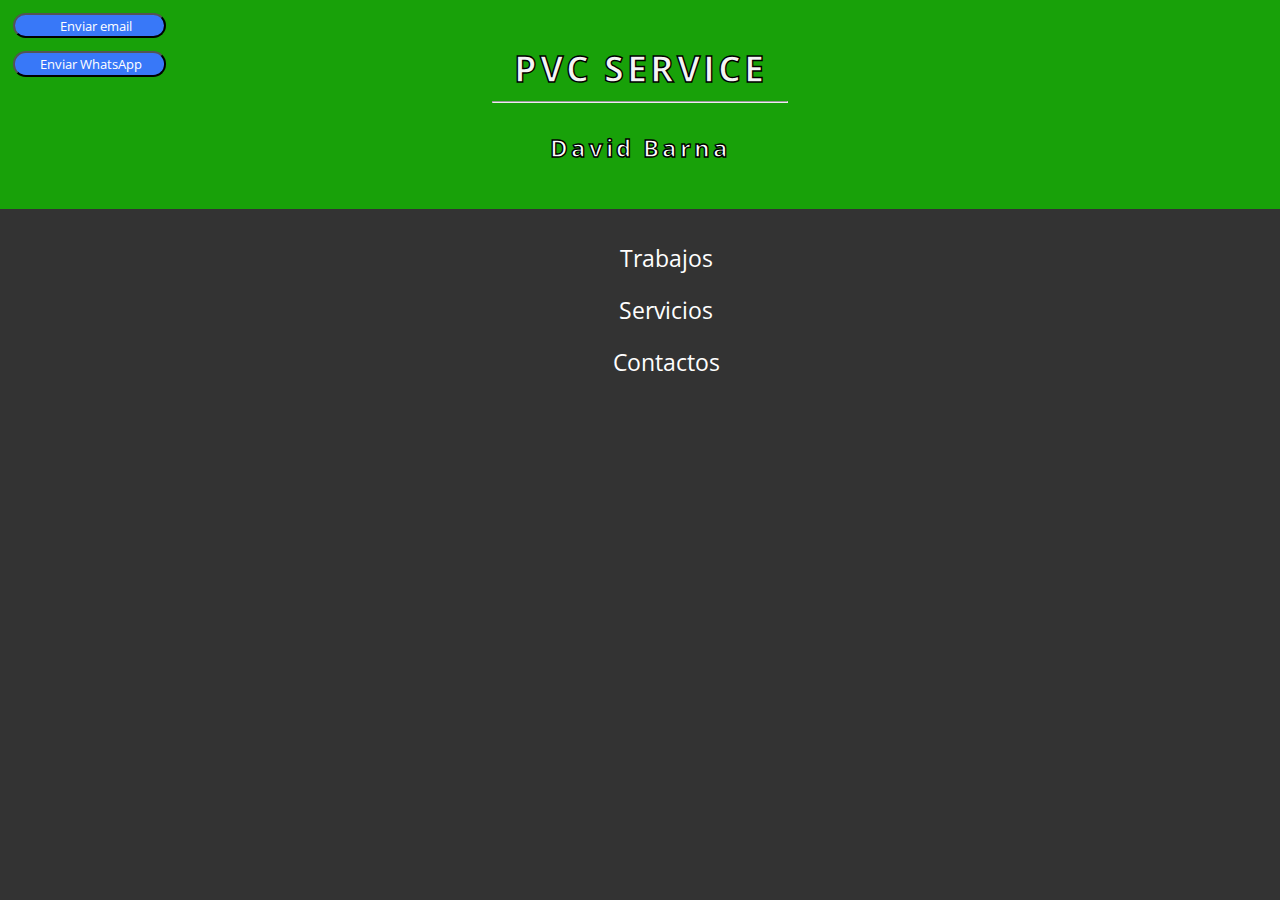
==== index.html @ c30175fb "first commit" ====
<!DOCTYPE html>

<html>
  <head>
    <title>David Aberturas</title>
    <link href="https://fonts.googleapis.com/css2?family=Open+Sans:wght@300;400;600;700;800&display=swap" rel="stylesheet">
    <link rel="stylesheet" type="text/css" href="Estilos.css">
    <link rel="stylesheet" href="https://cdnjs.cloudflare.com/ajax/libs/font-awesome/5.15.1/css/all.min.css" integrity="sha512-+4zCK9k+qNFUR5X+cKL9EIR+ZOhtIloNl9GIKS57V1MyNsYpYcUrUeQc9vNfzsWfV28IaLL3i96P9sdNyeRssA==" crossorigin="anonymous" />
    <link rel="stylesheet" href="https://cdnjs.cloudflare.com/ajax/libs/animate.css/4.1.1/animate.min.css" integrity="sha512-5hNr5Zi3bKgwoW9jrJWLsrHFgMQ9Z/D8F9zug5k2Lr+Kc5f5G/x5nBw/0A/mZpjwsX9j5I/mPv5zNtw8h5Jxg==" crossorigin="anonymous" />  
  </head>
  <body>
    <header>
      <br><br>
      <div class="botonescontacto">
        <a href="mailto:jorgedavidbarna@gmail.com" >
          <button class="botonmail">
            <i class="fas fa-envelope" id="pad"></i>
            Enviar email
          </button>
        </a>
        <a href="https://wa.me/+5492267447081?text=mensaje" target="_blank">
          <button class="botonwhats">
              <i class="fab fa-whatsapp" id="pad2"></i>
              Enviar WhatsApp
          </button>
      </a>
    </div>
    <div class="centrar_header">
    
      <h1 class="centrado">PVC SERVICE</h1>
      <hr class="tamaño">
      <h2 class="DavidBarna"> David Barna </h2>
    </div>  
    
    </header>
    <nav>
      <ul class="fontt">
        <li><a id="link-trabajos" href="#"><i class="fas fa-caret-down" id="pad"></i>Trabajos</a></li>
        <li><a id="link-servicios" href="#"><i class="fas fa-caret-down" id="pad"></i>Servicios</a></li>
        <li><a id="link-contactos" href="#"><i class="fas fa-caret-down" id="pad"></i>Contactos</a></li>
      </ul>
    </nav>
    <main>
        <section id="trabajos" hidden>
            <h3>Trabajos</h3>
            <div class="trabajo">
              <img src="trabajo1.jpg" alt="Trabajo 1">
              <p>Trabajo 1: Descripción del trabajo</p>
            </div>
            <div class="trabajo">
            <img src="trabajo2.jpg" alt="Trabajo 2">
            <p>Trabajo 2: Descripción del trabajo</p>
            </div>
            <div class="trabajo">
                <img src="trabajo3.jpg" alt="Trabajo 3">
                <p>Trabajo 3: Descripción del trabajo</p>
            </div>
            <div class="trabajo">
            <img src="trabajo4.jpg" alt="Trabajo 4">
            <p>Trabajo 4: Descripción del trabajo</p>
            </div>
            <div class="trabajo">
            <img src="trabajo5.jpg" alt="Trabajo 5">
            <p>Trabajo 5: Descripción del trabajo</p>
            </div>
            <div class="trabajo">
            <img src="trabajo6.jpg" alt="Trabajo 6">
            <p>Trabajo 6: Descripción del trabajo</p>
            </div>
        </section>
        <section id="servicios" hidden>
            <h3>Servicios</h3>
            <section class="servicio">
              <h4>Colocacion de Aberturas y Cortinas PVC</h4>
              <p>Realizo colocación de ventanas, puertas, corredizas y fijas. A su vez tambien se instalar cortinas de PVC y Aluminio</p>
            </section>
            <section class="servicio">
              <h4>Mantenimiento PVC</h4>
              <p>Realizo mantenimiento de aberturas PVC,reparación de ruedas para corredizas, manijas, marcos y contramarcos.</p>
            </section>
            <section class="servicio">
              <h4>Mosquiteros</h4>
              <br>
              <p>Instalación y reparacion de mosquiteros en ventanas</p>
              
            </section>
        </section>
        <section id="contactos" hidden>
            <h3>Contactos</h3>
            <div class="contacto">
              <i class="fas fa-phone"></i>
              <p>Teléfono: 9 2267 44-7081</p>
            </div>
            <div class="contacto">
              <i class="fas fa-envelope"></i>
              <p>Email: jorgedavidbarna@gmail.com</p>
            </div>
            <div class="contacto">
              <i class="fas fa-map-marker-alt"></i>
              <p>Dirección: Pinamar, Buenos Aires, Argentina</p>
            </div>
        </section>
        
          </main>
          <script>
            // Ocultar todas las secciones al cargar la página
            window.onload = function() {
                document.getElementById("trabajos").style.display = "none";
                
                document.getElementById("servicios").style.display = "none";
                document.getElementById("contactos").style.display = "none";
            }
        
            // Mostrar la sección de trabajos al hacer clic en el enlace
            document.getElementById("link-trabajos").onclick = function() {
                document.getElementById("trabajos").style.display = "block";
                
                document.getElementById("servicios").style.display = "none";
                document.getElementById("contactos").style.display = "none";
            }
        

            // Mostrar la sección de servicios al hacer clic en el enlace
            document.getElementById("link-servicios").onclick = function() {
                document.getElementById("trabajos").style.display = "none";
  
                document.getElementById("servicios").style.display = "block";
                document.getElementById("contactos").style.display = "none";
            }
            // Mostrar la sección de contactos al hacer clic en el enlace
            document.getElementById("link-contactos").onclick = function() {
                document.getElementById("trabajos").style.display = "none";
    
                document.getElementById("servicios").style.display = "none";
                document.getElementById("contactos").style.display = "block";
            }
        </script>        
        <br><br><br>
    </body>
    </html>
---- Estilos.css ----
* {
font-family: 'Open Sans', sans-serif;
}
#pad{
padding-right: 1vw;
}
#pad2{
padding-right: 0.2vw;
}
li{
list-style-type: none;
}
/* Estilo para el encabezado */
header {
background-color: rgb(24, 161, 9);
text-align: center;
background-size: cover;
height: 15vw;
}
header h1{
padding: auto;
}
.centrado{
color: #F5F5F5;

}
.botonescontacto{
display: flex;
flex-direction: column;
position: absolute;
top: 0;
left: 0;
}
.botonmail{
width: 12vw;
height: 2vw;
color: #FFF;
float: left;
margin-top: 1vw;
margin-left: 1vw;
border-radius: 1vw;
background-color: rgb(56, 120, 248);
transition: background-color 0.5s ease-in-out;
}
.botonmail:hover { /* El cursor esta encima del boton */
background-color: rgb(51, 0, 255); /* El color cambia */
cursor: pointer; /* El cursor cambia a una mano */
transition: background-color 0.5s ease-in-out;
}
section {
border-radius: 1vw;
}

.botonmail:active { /* El boton esta siendo presionado */
background-color: purple; /* El color cambia */
transition: background-color 0.5s ease-in-out;
}
.botonwhats{
width: 12vw;
height: 2vw;
color: #FFF;
float: left;
margin-top: 1vw;
margin-left: 1vw;
border-radius: 1vw;
background-color: rgb(56, 120, 248);
transition: background-color 0.5s ease-in-out;
}
.botonwhats:hover { /* El cursor esta encima del boton */
background-color: rgb(51, 0, 255); /* El color cambia */
cursor: pointer; /* El cursor cambia a una mano */
transition: background-color 0.5s ease-in-out;
}

.botonwhats:active { /* El boton esta siendo presionado */
background-color: purple; /* El color cambia */
transition: background-color 0.5s ease-in-out;
}
.tamaño{
width: 23vw;
}
.DavidBarna{
color: #FFF;
padding-bottom: 2vw;
}
body {
margin: 0;
padding: 0;
background-color: #333;
}     
/* Estilo para el título del encabezado */
header h1 {
color: white;
font-size: 36px;
margin: 0;
}

/* Estilo para el menú de navegación */
nav {
background-color: #333;
color: white;
text-align: center;
}

/* Estilo para los enlaces del menú */
nav a {
color: white;
text-decoration: none;
padding: 10px 20px;
display: inline-block;
}

/* Estilo para la sección de trabajos */
#trabajos {
background-color: rgb(24, 161, 9);
padding: 20px;
}

/* Estilo para las imágenes de los trabajos */
#trabajos img {
width: 100%;
}

/* Estilo para la sección de expectativa salarial */
#expectativa-salarial {
background-color: rgb(24, 161, 9);
padding: 20px;
}

/* Estilo para la sección de servicios */
#servicios {
background-color: rgb(24, 161, 9);
padding: 20px;
}

/* Estilo para la sección de contactos */
#contactos {
background-color: rgb(24, 161, 9);
padding: 20px;
}

/* Estilo para los iconos de contacto */
.contacto i {
margin-right: 10px;
}

main {
display: flex;
justify-content: center;
align-items: center;
}

section {
width: 80%;
text-align: center;
}
section h2 {
text-align: center;
}

section p {
text-align: center;
display: inline-block;
}
.TextoSeleccion{
font-size: 12vw;
}
#trabajos {
text-align: center;
}

#expectativa-salarial {
text-align: center;
}

#servicios {
text-align: center;
}

#contactos {
text-align: center;
}
section {
margin: 0 auto;
display: flex;
justify-content: center;
}
/* Estilos para los divs de trabajo */
.trabajo {
display: inline-block; /* Muestra los divs uno al lado del otro */
width: 25%; /* Establece el ancho de cada div en un 25% del ancho total */
padding: 2vw;
}

/* Estilos para las secciones de servicios */
.servicio {
display: inline-block; /* Muestra las secciones una al lado de la otra */
width: 33%; /* Establece el ancho de cada sección en un 33% del ancho total */
}
.centrado{
-webkit-text-stroke: 1.4px #000000;
letter-spacing: 3px;
}

.DavidBarna{
-webkit-text-stroke: 1.4px #000000;
letter-spacing: 3px;


}
.fontt{
font-size: 1.8vw;
}
.centrar_header {
display: flex; /* Establece flexbox en el header */
align-items: center; /* Alinea los elementos en el centro verticalmente */
justify-content: center; /* Alinea los elementos en el centro horizontalmente */
/* Resto de las propiedades de tu header */
flex-direction: column;


}

.centrar_header{
display: flex;
align-items: center;
justify-content: center;
}
header{
height: 100%;
}
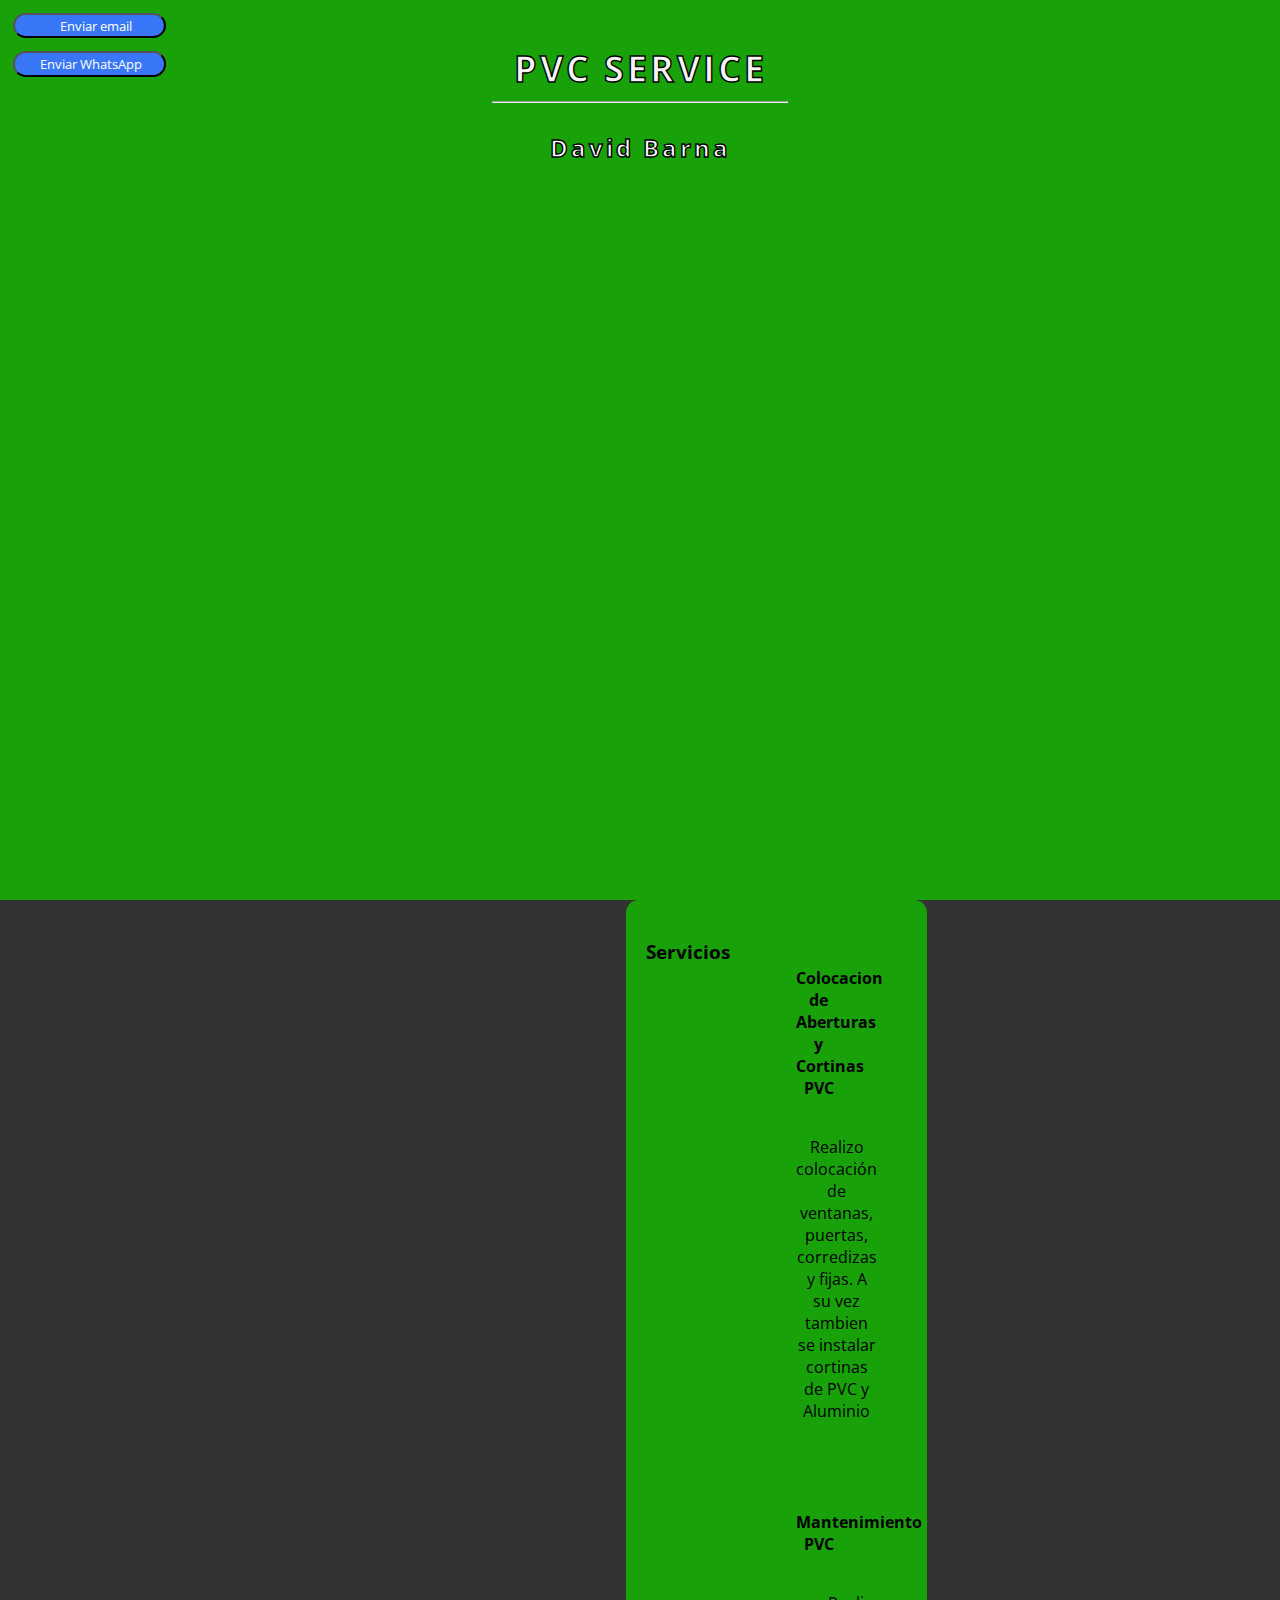
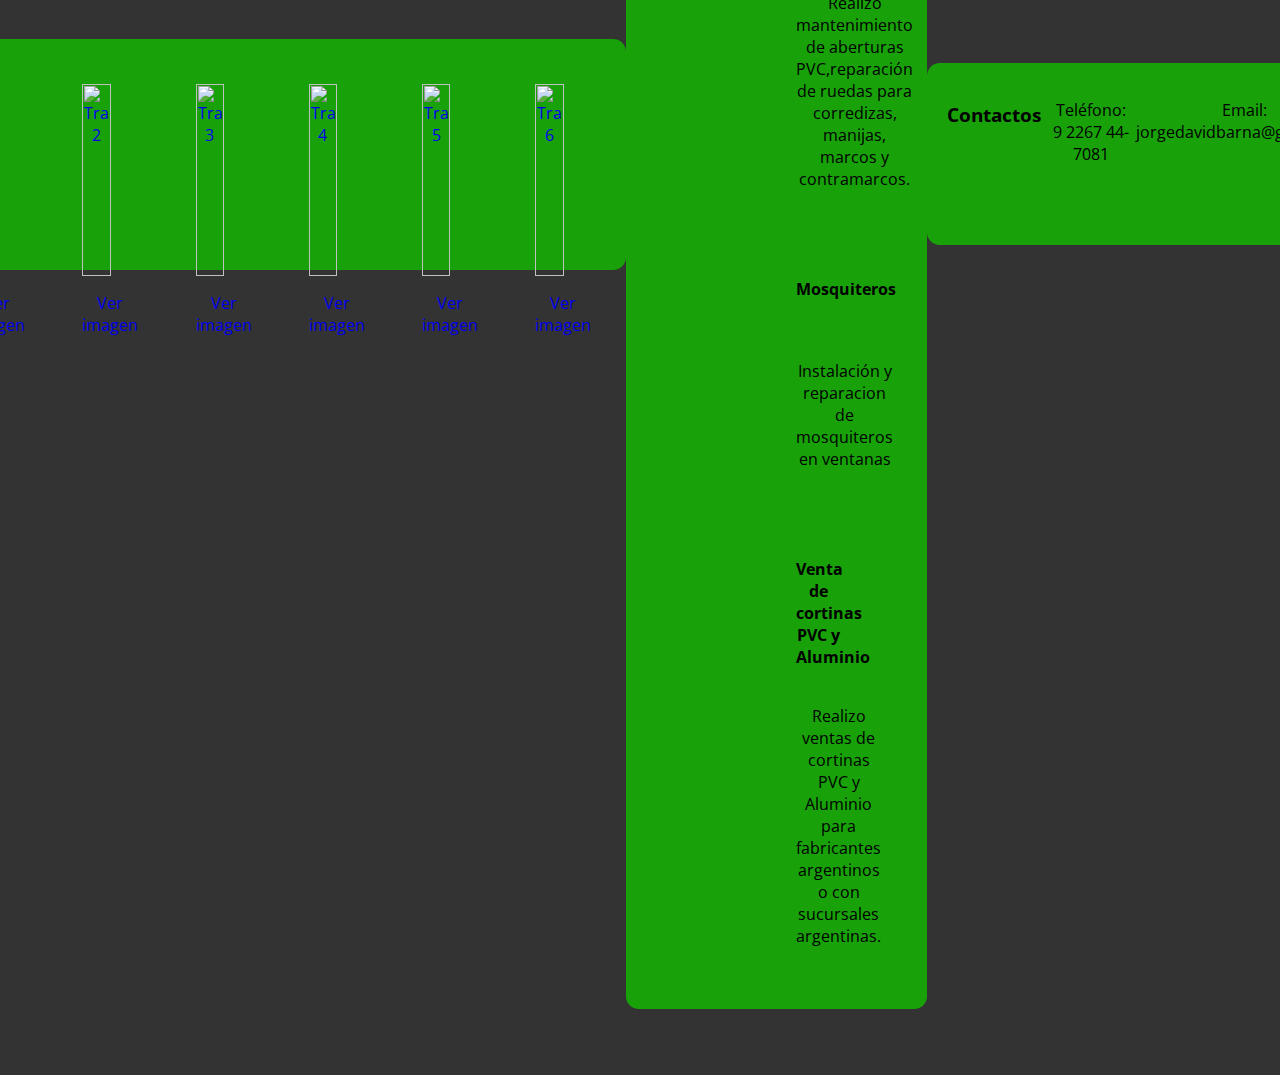
==== commit a652b003: "Update index.html" ====
--- a/index.html
+++ b/index.html
@@ -1,5 +1,3 @@
-<!DOCTYPE html>
-
 <html>
   <head>
     <title>David Aberturas</title>
@@ -33,58 +31,71 @@
     </div>  
     
     </header>
-    <nav>
-      <ul class="fontt">
-        <li><a id="link-trabajos" href="#"><i class="fas fa-caret-down" id="pad"></i>Trabajos</a></li>
-        <li><a id="link-servicios" href="#"><i class="fas fa-caret-down" id="pad"></i>Servicios</a></li>
-        <li><a id="link-contactos" href="#"><i class="fas fa-caret-down" id="pad"></i>Contactos</a></li>
-      </ul>
-    </nav>
+
     <main>
-        <section id="trabajos" hidden>
-            <h3>Trabajos</h3>
-            <div class="trabajo">
-              <img src="trabajo1.jpg" alt="Trabajo 1">
-              <p>Trabajo 1: Descripción del trabajo</p>
-            </div>
-            <div class="trabajo">
-            <img src="trabajo2.jpg" alt="Trabajo 2">
-            <p>Trabajo 2: Descripción del trabajo</p>
-            </div>
-            <div class="trabajo">
-                <img src="trabajo3.jpg" alt="Trabajo 3">
-                <p>Trabajo 3: Descripción del trabajo</p>
-            </div>
-            <div class="trabajo">
-            <img src="trabajo4.jpg" alt="Trabajo 4">
-            <p>Trabajo 4: Descripción del trabajo</p>
-            </div>
-            <div class="trabajo">
-            <img src="trabajo5.jpg" alt="Trabajo 5">
-            <p>Trabajo 5: Descripción del trabajo</p>
-            </div>
-            <div class="trabajo">
-            <img src="trabajo6.jpg" alt="Trabajo 6">
-            <p>Trabajo 6: Descripción del trabajo</p>
-            </div>
+        <section id="trabajos">
+        <h3>Trabajos</h3>
+        <a href="Imagenes/trabajo1.jpg">
+        <div class="trabajo">
+          <img src="Imagenes/trabajo1.jpg" alt="Trabajo 1">
+          <p>Ver imagen</p>
+        </div>
+        </a>
+        <a href="Imagenes/trabajo2.jpg">
+        <div class="trabajo">
+          <img src="Imagenes/trabajo2.jpg" alt="Trabajo 2">
+          <p>Ver imagen</p>
+        </div>
+        </a>
+        <a href="Imagenes/trabajo3.jpg">
+        <div class="trabajo">
+          <img src="Imagenes/trabajo3.jpg" alt="Trabajo 3">
+          <p>Ver imagen</p>
+        </div>
+        </a>
+        <a href="Imagenes/trabajo4.jpg">
+        <div class="trabajo">
+          <img src="Imagenes/trabajo4.jpg" alt="Trabajo 4">
+          <p>Ver imagen</p>
+        </div>
+        </a>
+        <a href="Imagenes/trabajo5.jpg">
+        <div class="trabajo">
+          <img src="Imagenes/trabajo5.jpg" alt="Trabajo 5">
+          <p>Ver imagen</p>
+        </div>
+        </a>
+        <a href="Imagenes/trabajo6.jpg">
+        <div class="trabajo">
+          <img src="Imagenes/trabajo6.jpg" alt="Trabajo 6">
+          <p>Ver imagen</p>
+        </div>
+        </a>
+      </section>
+      
+      <section id="servicios">
+        <h3 class="Titulo">Servicios</h3>
+        <div class="config">
+          <section class="trabajo">
+            <h4>Colocacion de Aberturas y Cortinas PVC</h4>
+            <p>Realizo colocación de ventanas, puertas, corredizas y fijas. A su vez tambien se instalar cortinas de PVC y Aluminio</p>
+          </section>
+        <section class="trabajo">
+          <h4>Mantenimiento PVC</h4>
+          <p>Realizo mantenimiento de aberturas PVC,reparación de ruedas para corredizas, manijas, marcos y contramarcos.</p>
         </section>
-        <section id="servicios" hidden>
-            <h3>Servicios</h3>
-            <section class="servicio">
-              <h4>Colocacion de Aberturas y Cortinas PVC</h4>
-              <p>Realizo colocación de ventanas, puertas, corredizas y fijas. A su vez tambien se instalar cortinas de PVC y Aluminio</p>
-            </section>
-            <section class="servicio">
-              <h4>Mantenimiento PVC</h4>
-              <p>Realizo mantenimiento de aberturas PVC,reparación de ruedas para corredizas, manijas, marcos y contramarcos.</p>
-            </section>
-            <section class="servicio">
-              <h4>Mosquiteros</h4>
-              <br>
-              <p>Instalación y reparacion de mosquiteros en ventanas</p>
-              
-            </section>
+        <section class="trabajo">
+          <h4>Mosquiteros</h4>
+          <br>
+          <p>Instalación y reparacion de mosquiteros en ventanas</p>
         </section>
+        <section class="trabajo">
+          <h4>Venta de cortinas PVC y Aluminio</h4>
+          <p>Realizo ventas de cortinas PVC y Aluminio para fabricantes argentinos o con sucursales argentinas.</p>
+        </section>
+        </div>
+      </section>
+
         <section id="contactos" hidden>
             <h3>Contactos</h3>
             <div class="contacto">
@@ -101,40 +112,7 @@
             </div>
         </section>
         
-          </main>
-          <script>
-            // Ocultar todas las secciones al cargar la página
-            window.onload = function() {
-                document.getElementById("trabajos").style.display = "none";
-                
-                document.getElementById("servicios").style.display = "none";
-                document.getElementById("contactos").style.display = "none";
-            }
-        
-            // Mostrar la sección de trabajos al hacer clic en el enlace
-            document.getElementById("link-trabajos").onclick = function() {
-                document.getElementById("trabajos").style.display = "block";
-                
-                document.getElementById("servicios").style.display = "none";
-                document.getElementById("contactos").style.display = "none";
-            }
-        
-
-            // Mostrar la sección de servicios al hacer clic en el enlace
-            document.getElementById("link-servicios").onclick = function() {
-                document.getElementById("trabajos").style.display = "none";
-  
-                document.getElementById("servicios").style.display = "block";
-                document.getElementById("contactos").style.display = "none";
-            }
-            // Mostrar la sección de contactos al hacer clic en el enlace
-            document.getElementById("link-contactos").onclick = function() {
-                document.getElementById("trabajos").style.display = "none";
-    
-                document.getElementById("servicios").style.display = "none";
-                document.getElementById("contactos").style.display = "block";
-            }
-        </script>        
+          </main>      
         <br><br><br>
     </body>
-    </html> +    </html> 
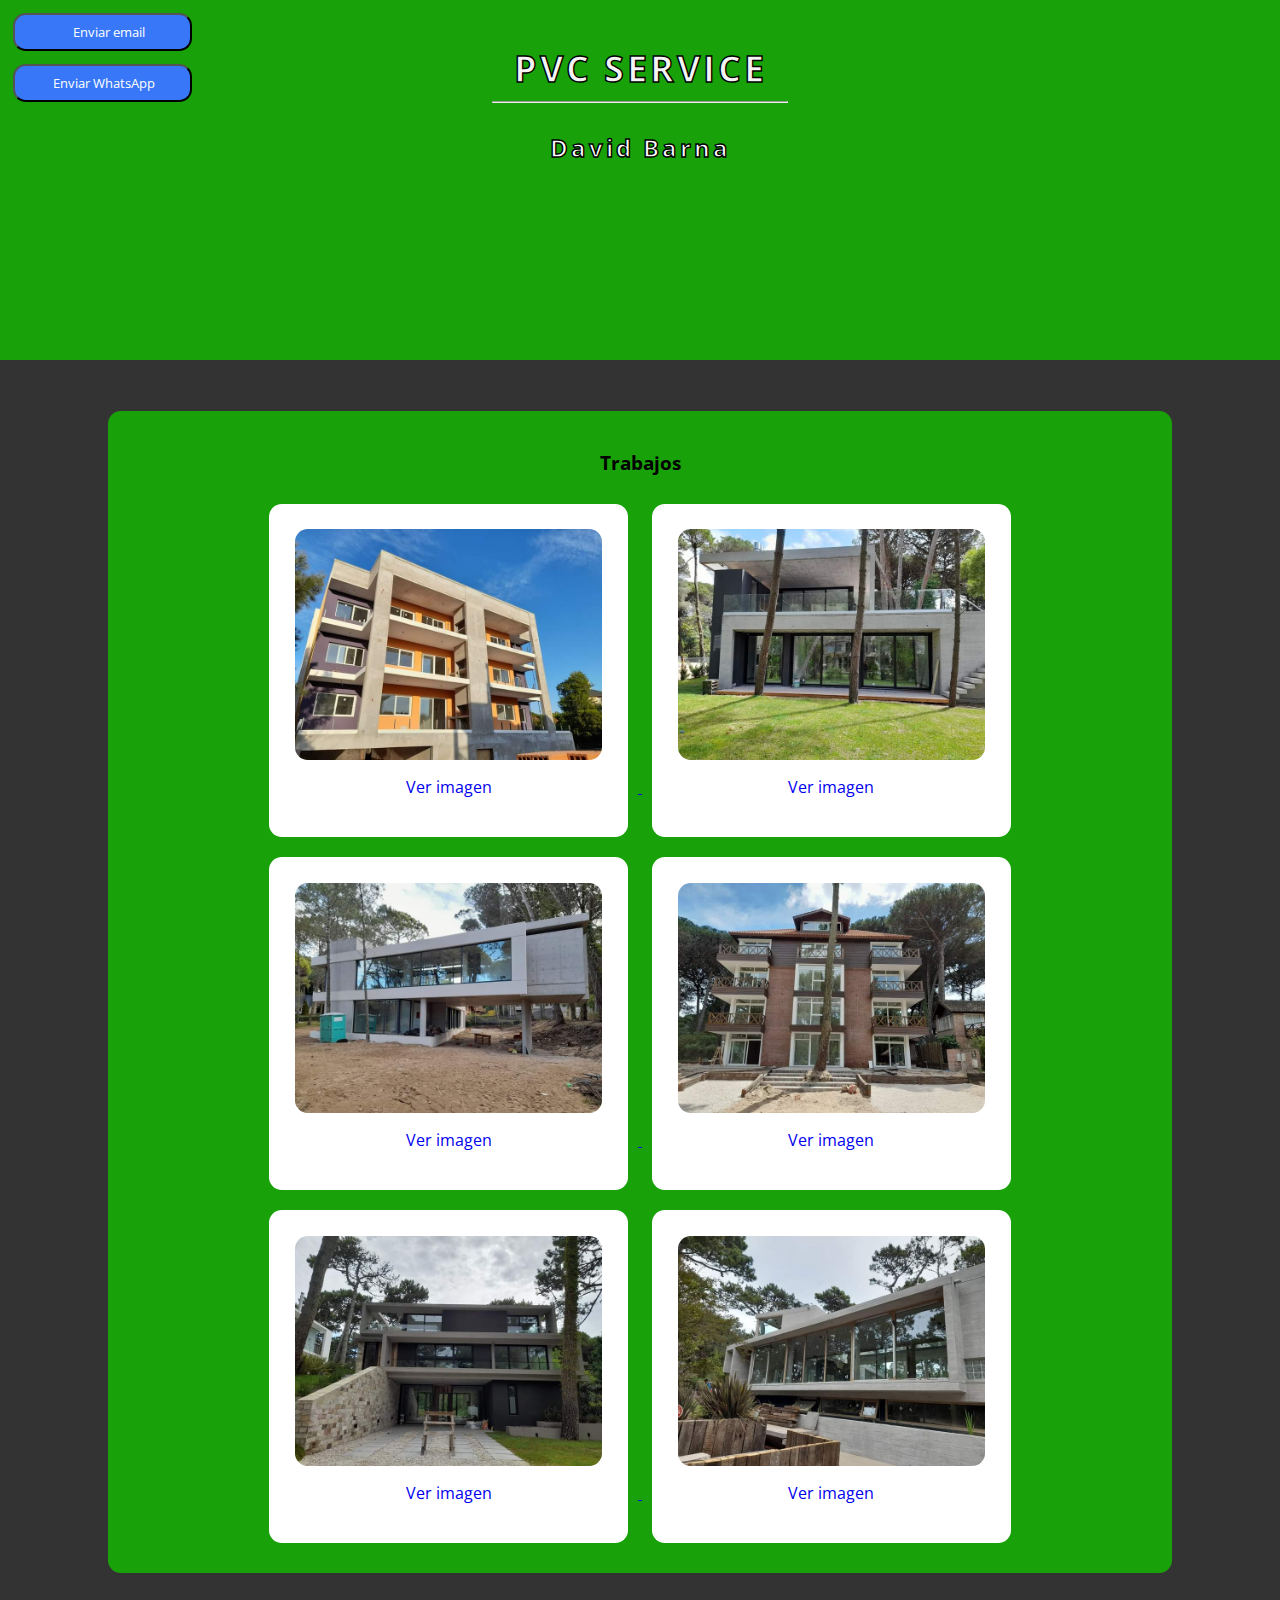
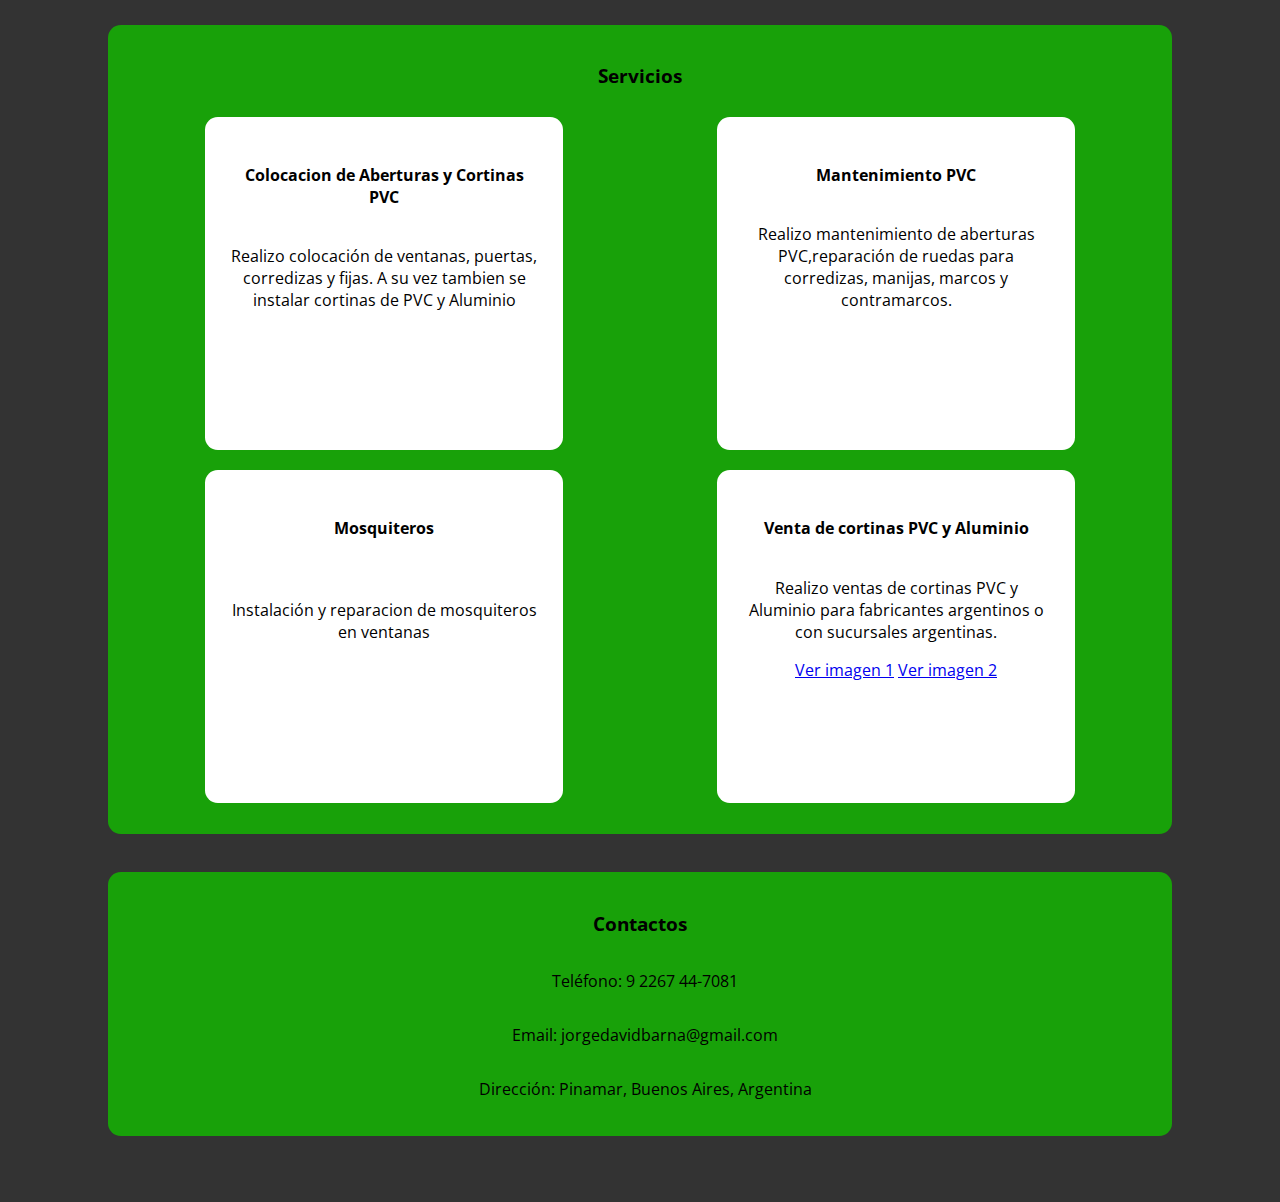
==== commit aa16465a: "Update index.html" ====
--- a/index.html
+++ b/index.html
@@ -24,7 +24,7 @@
       </a>
     </div>
     <div class="centrar_header">
-    
+      
       <h1 class="centrado">PVC SERVICE</h1>
       <hr class="tamaño">
       <h2 class="DavidBarna"> David Barna </h2>
@@ -92,6 +92,8 @@
         <section class="trabajo">
           <h4>Venta de cortinas PVC y Aluminio</h4>
           <p>Realizo ventas de cortinas PVC y Aluminio para fabricantes argentinos o con sucursales argentinas.</p>
+          <a href="Imagenes/cortina1.jpeg">Ver imagen 1</a>
+          <a href="Imagenes/cortina2.jpeg">Ver imagen 2</a>
         </section>
         </div>
       </section>
@@ -116,3 +118,4 @@
         <br><br><br>
     </body>
     </html> 
+
--- a/Estilos.css
+++ b/Estilos.css
@@ -1,231 +1,306 @@
 * {
-font-family: 'Open Sans', sans-serif;
-}
-#pad{
-padding-right: 1vw;
-}
-#pad2{
-padding-right: 0.2vw;
-}
-li{
-list-style-type: none;
-}
-/* Estilo para el encabezado */
-header {
-background-color: rgb(24, 161, 9);
-text-align: center;
-background-size: cover;
-height: 15vw;
-}
-header h1{
-padding: auto;
-}
-.centrado{
-color: #F5F5F5;
+    font-family: 'Open Sans', sans-serif;
+    }
+    #pad{
+    padding-right: 1vw;
+    }
+    #pad2{
+    padding-right: 0.2vw;
+    }
+    li{
+    list-style-type: none;
+    }
+    /* Estilo para el encabezado */
+    header {
+    background-color: rgb(24, 161, 9);
+    text-align: center;
+    background-size: cover;
+    height: 15vw;
+    }
+    header h1{
+    padding: auto;
+    }
+    .centrado{
+    color: #F5F5F5;
+    
+    }
+    .botonescontacto{
+    display: flex;
+    flex-direction: column;
+    position: absolute;
+    top: 0;
+    left: 0;
+    }
+    .botonmail{
+    width: 14vw;
+    height: 3vw;
+    color: #FFF;
+    float: left;
+    margin-top: 1vw;
+    margin-left: 1vw;
+    border-radius: 1vw;
+    background-color: rgb(56, 120, 248);
+    transition: background-color 0.5s ease-in-out;
+    }
+    .botonmail:hover { /* El cursor esta encima del boton */
+    background-color: rgb(51, 0, 255); /* El color cambia */
+    cursor: pointer; /* El cursor cambia a una mano */
+    transition: background-color 0.5s ease-in-out;
+    }
+    section {
+    border-radius: 1vw;
+    }
+    
+    .botonmail:active { /* El boton esta siendo presionado */
+    background-color: purple; /* El color cambia */
+    transition: background-color 0.5s ease-in-out;
+    }
+    .botonwhats{
+    width: 14vw;
+    height: 3vw;
+    color: #FFF;
+    float: left;
+    margin-top: 1vw;
+    margin-left: 1vw;
+    border-radius: 1vw;
+    background-color: rgb(56, 120, 248);
+    transition: background-color 0.5s ease-in-out;
+    }
+    .botonwhats:hover { /* El cursor esta encima del boton */
+    background-color: rgb(51, 0, 255); /* El color cambia */
+    cursor: pointer; /* El cursor cambia a una mano */
+    transition: background-color 0.5s ease-in-out;
+    }
+    
+    .botonwhats:active { /* El boton esta siendo presionado */
+    background-color: purple; /* El color cambia */
+    transition: background-color 0.5s ease-in-out;
+    }
+    .tamaño{
+    width: 23vw;
+    }
+    .DavidBarna{
+    color: #FFF;
+    padding-bottom: 2vw;
+    }
+    body {
+    margin: 0;
+    padding: 0;
+    background-color: #333;
+    }     
+    /* Estilo para el título del encabezado */
+    header h1 {
+    color: white;
+    font-size: 36px;
+    margin: 0;
+    }
+    
+    /* Estilo para el menú de navegación */
+    nav {
+    background-color: #333;
+    color: white;
+    text-align: center;
+    }
+    
+    /* Estilo para los enlaces del menú */
+    nav a {
+    color: white;
+    text-decoration: none;
+    padding: 10px 20px;
+    display: inline-block;
+    }
+    
+    /* Estilo para la sección de trabajos */
+    #trabajos {
+    background-color: rgb(24, 161, 9);
+    padding: 20px;
+    margin: 1vw;
+    }
+    .trabajo{
+        border: #FFF;
+        border-radius: 1vw;
+        background-color: #FFF;
+        margin: 0.5vw;
+        height: 22vw;
+    }
+    
+    /* Estilo para las imágenes de los trabajos */
+    #trabajos img {
+    width: 100%;
+    }
+    img{
+        border: #333;
+        border-radius: 1vw;
+    }
+    /* Estilo para la sección de expectativa salarial */
+    #expectativa-salarial {
+    background-color: rgb(24, 161, 9);
+    padding: 20px;
+    }
+    
+    /* Estilo para la sección de servicios */
+    #servicios {
+    background-color: rgb(24, 161, 9);
+    padding: 20px;
+    margin: 3vw;
+       }
+    #config{
+        display: inline-flex;
+        justify-content: center;
+        align-items: center;
+    }
+    /* Estilo para la sección de contactos */
+    #contactos {
+    background-color: rgb(24, 161, 9);
+    padding: 20px;
+    }
+    
+    /* Estilo para los iconos de contacto */
+    .contacto i {
+    margin-right: 10px;
+    }
+    
+    main {
+    display: flex;
+    flex-direction: column;
+    justify-content: center;
+    align-items: center;
+    }
+    
+    section {
+    width: 80%;
+    text-align: center;
+    padding: 2vw;
+    
+      
+    }
+    section h2 {
+    text-align: center;
+    }
+    
+    section p {
+    text-align: center;
+    display: inline-block;
+    }
+    .TextoSeleccion{
+    font-size: 12vw;
+    }
+    #trabajos {
+    text-align: center;
+    }
+    
+    #expectativa-salarial {
+    text-align: center;
+    }
+    
+    #servicios {
+    text-align: center;
+    }
+    
+    #contactos {
+    text-align: center;
+    }
+    section {
+    margin: 0 auto;
+    display: flex;
+    justify-content: center;
+    }
+    /* Estilos para los divs de trabajo */
+    .trabajo {
+    display: inline-block; /* Muestra los divs uno al lado del otro */
+    width: 25%; /* Establece el ancho de cada div en un 25% del ancho total */
+    padding: 2vw;
+    }
+    
+    /* Estilos para las secciones de servicios */
+    .servicio {
+    display: inline-block; /* Muestra las secciones una al lado de la otra */
+    width: 33%; /* Establece el ancho de cada sección en un 33% del ancho total */
+    }
+    .centrado{
+    -webkit-text-stroke: 1.4px #000000;
+    letter-spacing: 3px;
+    }
+    
+    .DavidBarna{
+    -webkit-text-stroke: 1.4px #000000;
+    letter-spacing: 3px;
+    
+    
+    }
+    .fontt{
+    font-size: 1.8vw;
+    }
+    .centrar_header {
+    display: flex; /* Establece flexbox en el header */
+    align-items: center; /* Alinea los elementos en el centro verticalmente */
+    justify-content: center; /* Alinea los elementos en el centro horizontalmente */
+    /* Resto de las propiedades de tu header */
+    flex-direction: column;
+    
+    
+    }
+    
+    .centrar_header{
+    display: flex;
+    align-items: center;
+    justify-content: center;
+    }
+    header{
+    height: 40%;
+    margin-bottom: 3vw;
+    }
+    .section-content {
+        display: block;
+      }
+  
+      
+/*AAAAAAAAAAAAAAAAAAAAAAAAAAAAAAAAAAAAAAAAAAAA */
+/* Estilos para la sección "trabajos" */
+section {
+    display: block;
+  }
+  .image-container {
+    position: relative;
+    display: inline-block;
+  }
+  
+  .overlay {
+    position: absolute;
+    bottom: 0;
+    left: 0;
+    right: 0;
+    background-color: rgba(0, 0, 0, 0.5);
+    overflow: hidden;
+    width: 100%;
+    height: 0;
+    transition: .5s ease;
+  }
+  
+  .image-container:hover .overlay {
+    height: 100%;
+  }
+  
+  .overlay p {
+    color: white;
+    font-size: 20px;
+    position: absolute;
+    top: 50%;
+    left: 50%;
+    transform: translate(-50%, -50%);
+    text-align: center;
+  }
+  /* aaaaaaaaaaaaa */
 
-}
-.botonescontacto{
-display: flex;
-flex-direction: column;
-position: absolute;
-top: 0;
-left: 0;
-}
-.botonmail{
-width: 12vw;
-height: 2vw;
-color: #FFF;
-float: left;
-margin-top: 1vw;
-margin-left: 1vw;
-border-radius: 1vw;
-background-color: rgb(56, 120, 248);
-transition: background-color 0.5s ease-in-out;
-}
-.botonmail:hover { /* El cursor esta encima del boton */
-background-color: rgb(51, 0, 255); /* El color cambia */
-cursor: pointer; /* El cursor cambia a una mano */
-transition: background-color 0.5s ease-in-out;
-}
-section {
-border-radius: 1vw;
-}
-
-.botonmail:active { /* El boton esta siendo presionado */
-background-color: purple; /* El color cambia */
-transition: background-color 0.5s ease-in-out;
-}
-.botonwhats{
-width: 12vw;
-height: 2vw;
-color: #FFF;
-float: left;
-margin-top: 1vw;
-margin-left: 1vw;
-border-radius: 1vw;
-background-color: rgb(56, 120, 248);
-transition: background-color 0.5s ease-in-out;
-}
-.botonwhats:hover { /* El cursor esta encima del boton */
-background-color: rgb(51, 0, 255); /* El color cambia */
-cursor: pointer; /* El cursor cambia a una mano */
-transition: background-color 0.5s ease-in-out;
-}
-
-.botonwhats:active { /* El boton esta siendo presionado */
-background-color: purple; /* El color cambia */
-transition: background-color 0.5s ease-in-out;
-}
-.tamaño{
-width: 23vw;
-}
-.DavidBarna{
-color: #FFF;
-padding-bottom: 2vw;
-}
-body {
-margin: 0;
-padding: 0;
-background-color: #333;
-}     
-/* Estilo para el título del encabezado */
-header h1 {
-color: white;
-font-size: 36px;
-margin: 0;
-}
-
-/* Estilo para el menú de navegación */
-nav {
-background-color: #333;
-color: white;
-text-align: center;
-}
-
-/* Estilo para los enlaces del menú */
-nav a {
-color: white;
-text-decoration: none;
-padding: 10px 20px;
-display: inline-block;
-}
-
-/* Estilo para la sección de trabajos */
-#trabajos {
-background-color: rgb(24, 161, 9);
-padding: 20px;
-}
-
-/* Estilo para las imágenes de los trabajos */
-#trabajos img {
-width: 100%;
-}
-
-/* Estilo para la sección de expectativa salarial */
-#expectativa-salarial {
-background-color: rgb(24, 161, 9);
-padding: 20px;
-}
-
-/* Estilo para la sección de servicios */
-#servicios {
-background-color: rgb(24, 161, 9);
-padding: 20px;
-}
-
-/* Estilo para la sección de contactos */
-#contactos {
-background-color: rgb(24, 161, 9);
-padding: 20px;
-}
-
-/* Estilo para los iconos de contacto */
-.contacto i {
-margin-right: 10px;
-}
-
-main {
-display: flex;
-justify-content: center;
-align-items: center;
-}
-
-section {
-width: 80%;
-text-align: center;
-}
-section h2 {
-text-align: center;
-}
-
-section p {
-text-align: center;
-display: inline-block;
-}
-.TextoSeleccion{
-font-size: 12vw;
-}
-#trabajos {
-text-align: center;
-}
-
-#expectativa-salarial {
-text-align: center;
-}
-
-#servicios {
-text-align: center;
-}
-
-#contactos {
-text-align: center;
-}
-section {
-margin: 0 auto;
-display: flex;
-justify-content: center;
-}
-/* Estilos para los divs de trabajo */
-.trabajo {
-display: inline-block; /* Muestra los divs uno al lado del otro */
-width: 25%; /* Establece el ancho de cada div en un 25% del ancho total */
-padding: 2vw;
-}
-
-/* Estilos para las secciones de servicios */
-.servicio {
-display: inline-block; /* Muestra las secciones una al lado de la otra */
-width: 33%; /* Establece el ancho de cada sección en un 33% del ancho total */
-}
-.centrado{
--webkit-text-stroke: 1.4px #000000;
-letter-spacing: 3px;
-}
-
-.DavidBarna{
--webkit-text-stroke: 1.4px #000000;
-letter-spacing: 3px;
-
-
-}
-.fontt{
-font-size: 1.8vw;
-}
-.centrar_header {
-display: flex; /* Establece flexbox en el header */
-align-items: center; /* Alinea los elementos en el centro verticalmente */
-justify-content: center; /* Alinea los elementos en el centro horizontalmente */
-/* Resto de las propiedades de tu header */
-flex-direction: column;
-
-
-}
-
-.centrar_header{
-display: flex;
-align-items: center;
-justify-content: center;
-}
-header{
-height: 100%;
-}
+  #servicios .config {
+    display: flex;
+    justify-content: space-around;
+    align-items: flex-start;
+    flex-wrap: wrap;
+  }
+  
+  .trabajo {
+    width: 30%;
+    margin: 1%;
+  }
+  
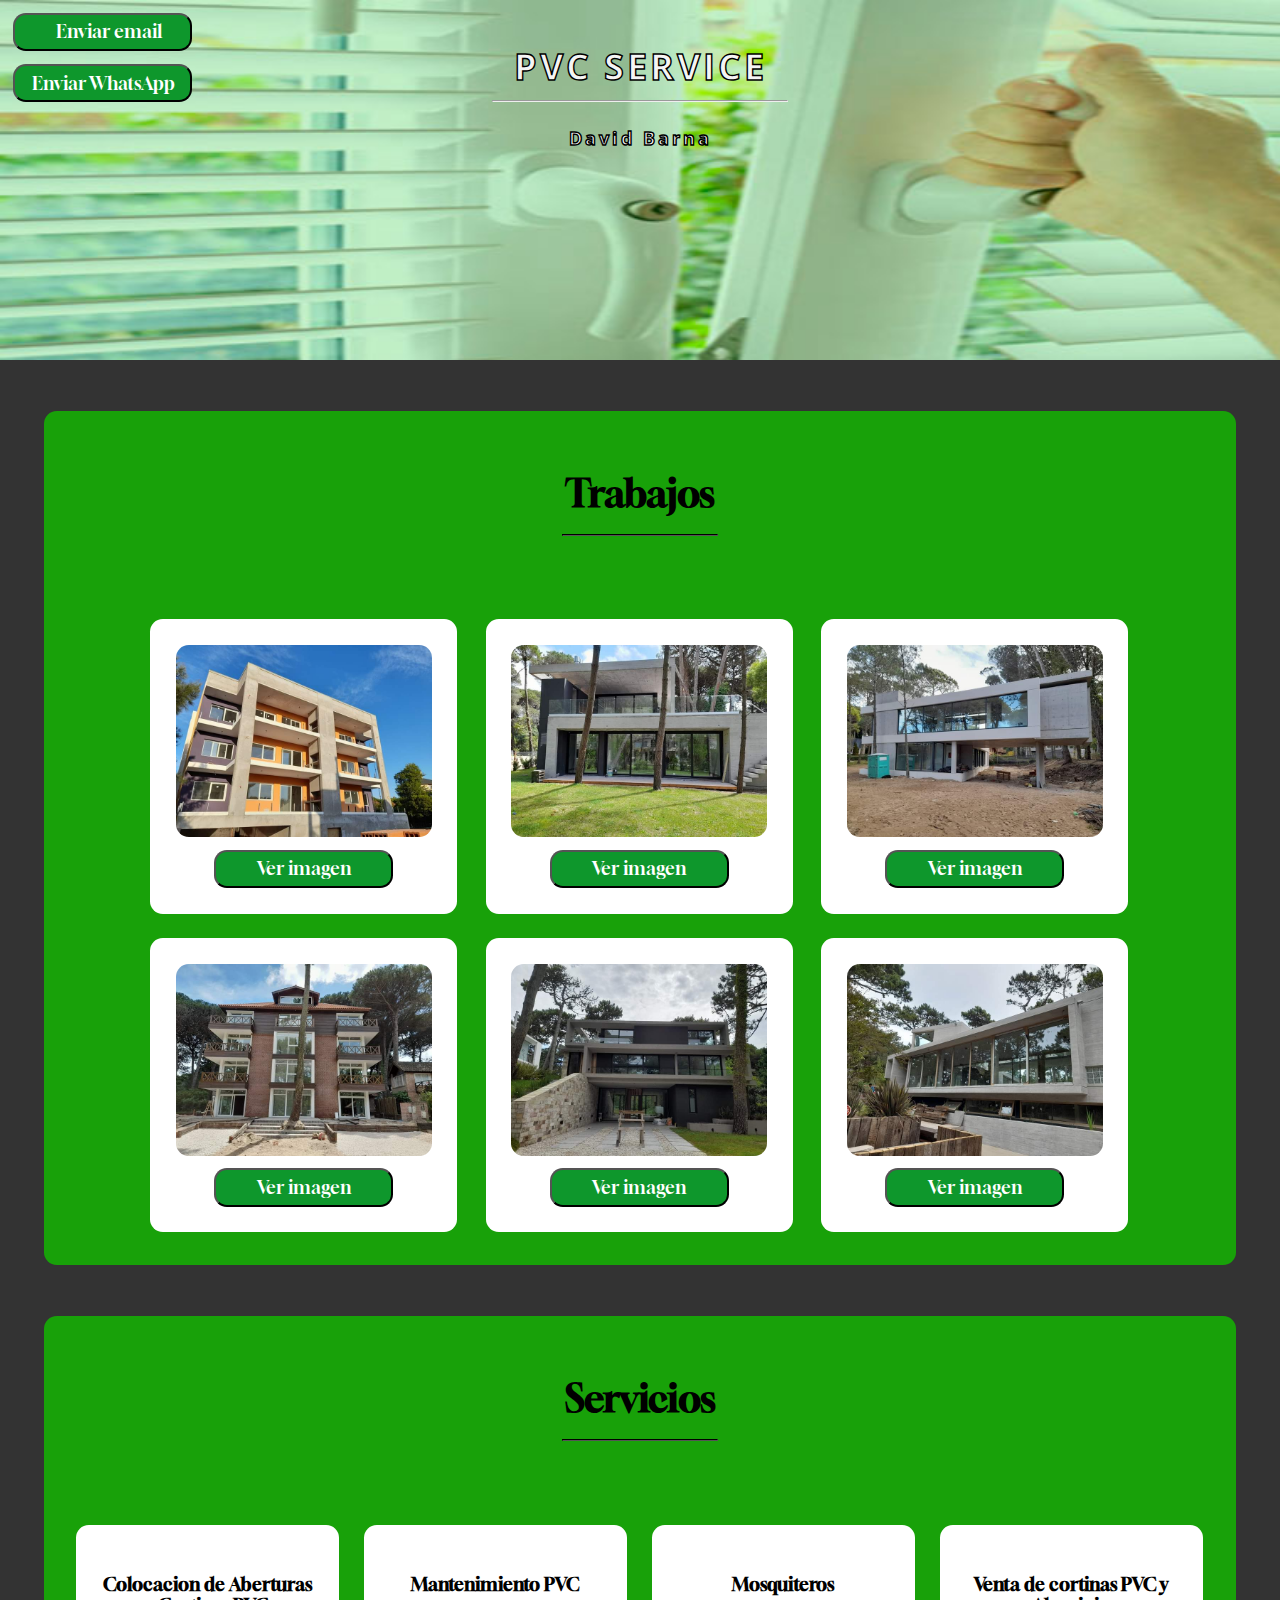
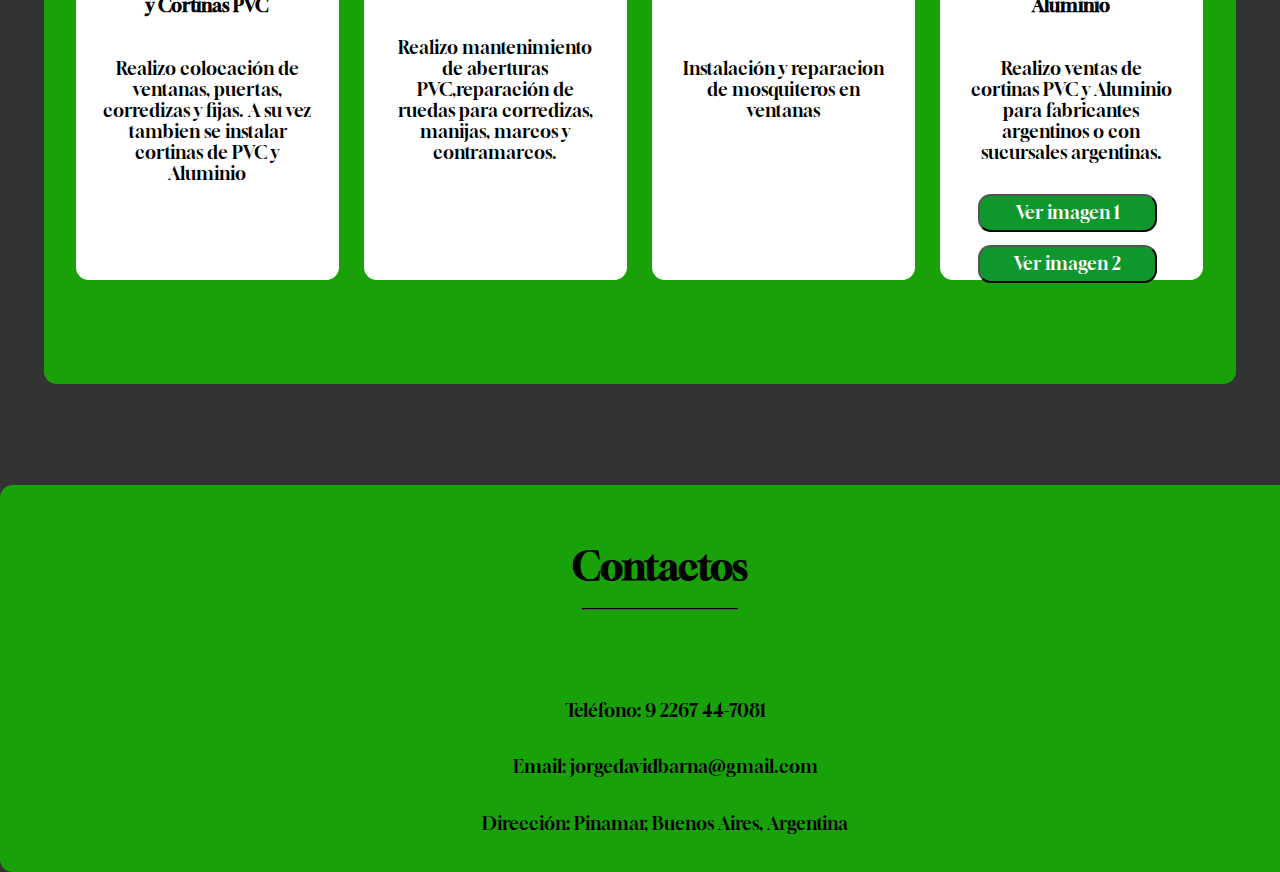
==== commit 56988c3a: "Update index.html" ====
--- a/index.html
+++ b/index.html
@@ -5,6 +5,9 @@
     <link rel="stylesheet" type="text/css" href="Estilos.css">
     <link rel="stylesheet" href="https://cdnjs.cloudflare.com/ajax/libs/font-awesome/5.15.1/css/all.min.css" integrity="sha512-+4zCK9k+qNFUR5X+cKL9EIR+ZOhtIloNl9GIKS57V1MyNsYpYcUrUeQc9vNfzsWfV28IaLL3i96P9sdNyeRssA==" crossorigin="anonymous" />
     <link rel="stylesheet" href="https://cdnjs.cloudflare.com/ajax/libs/animate.css/4.1.1/animate.min.css" integrity="sha512-5hNr5Zi3bKgwoW9jrJWLsrHFgMQ9Z/D8F9zug5k2Lr+Kc5f5G/x5nBw/0A/mZpjwsX9j5I/mPv5zNtw8h5Jxg==" crossorigin="anonymous" />  
+    <link rel="preconnect" href="https://fonts.googleapis.com">
+    <link rel="preconnect" href="https://fonts.gstatic.com" crossorigin>
+    <link href="https://fonts.googleapis.com/css2?family=Gloock&display=swap" rel="stylesheet">
   </head>
   <body>
     <header>
@@ -33,48 +36,66 @@
     </header>
 
     <main>
-        <section id="trabajos">
+      <section id="trabajos">
         <h3>Trabajos</h3>
-        <a href="Imagenes/trabajo1.jpg">
+        <hr class="color">
+        <br><br><br>
         <div class="trabajo">
-          <img src="Imagenes/trabajo1.jpg" alt="Trabajo 1">
-          <p>Ver imagen</p>
+          <img src="Imagenes/trabajo1.jpg" alt="Trabajo 6">
+          <a href="Imagenes/trabajo1.jpg">
+            <button class="botonmail2">
+              Ver imagen 
+            </button>
+            </a>
         </div>
-        </a>
-        <a href="Imagenes/trabajo2.jpg">
         <div class="trabajo">
-          <img src="Imagenes/trabajo2.jpg" alt="Trabajo 2">
-          <p>Ver imagen</p>
+          <img src="Imagenes/trabajo2.jpg" alt="Trabajo 6">
+          <a href="Imagenes/trabajo2.jpg">
+            <button class="botonmail2">
+              Ver imagen 
+            </button>
+            </a>
         </div>
-        </a>
-        <a href="Imagenes/trabajo3.jpg">
         <div class="trabajo">
-          <img src="Imagenes/trabajo3.jpg" alt="Trabajo 3">
-          <p>Ver imagen</p>
+          <img src="Imagenes/trabajo3.jpg" alt="Trabajo 6">
+          <a href="Imagenes/trabajo3.jpg">
+            <button class="botonmail2">
+              Ver imagen 
+            </button>
+            </a>
         </div>
-        </a>
-        <a href="Imagenes/trabajo4.jpg">
         <div class="trabajo">
-          <img src="Imagenes/trabajo4.jpg" alt="Trabajo 4">
-          <p>Ver imagen</p>
+          <img src="Imagenes/trabajo4.jpg" alt="Trabajo 6">
+          <a href="Imagenes/trabajo4.jpg">
+            <button class="botonmail2">
+              Ver imagen 
+            </button>
+            </a>
         </div>
-        </a>
-        <a href="Imagenes/trabajo5.jpg">
         <div class="trabajo">
-          <img src="Imagenes/trabajo5.jpg" alt="Trabajo 5">
-          <p>Ver imagen</p>
+          <img src="Imagenes/trabajo5.jpg" alt="Trabajo 6">
+          <a href="Imagenes/trabajo5.jpg">
+            <button class="botonmail2">
+              Ver imagen 
+            </button>
+            </a>
         </div>
-        </a>
-        <a href="Imagenes/trabajo6.jpg">
+    
         <div class="trabajo">
           <img src="Imagenes/trabajo6.jpg" alt="Trabajo 6">
-          <p>Ver imagen</p>
+          <a href="Imagenes/trabajo6.jpg">
+            <button class="botonmail2">
+              Ver imagen 
+            </button>
+            </a>
         </div>
-        </a>
+        
       </section>
       
       <section id="servicios">
         <h3 class="Titulo">Servicios</h3>
+        <hr class="color">
+        <br><br><br>
         <div class="config">
           <section class="trabajo">
             <h4>Colocacion de Aberturas y Cortinas PVC</h4>
@@ -92,30 +113,47 @@
         <section class="trabajo">
           <h4>Venta de cortinas PVC y Aluminio</h4>
           <p>Realizo ventas de cortinas PVC y Aluminio para fabricantes argentinos o con sucursales argentinas.</p>
-          <a href="Imagenes/cortina1.jpeg">Ver imagen 1</a>
-          <a href="Imagenes/cortina2.jpeg">Ver imagen 2</a>
+  
+          <a href="Imagenes/cortina1.jpeg">
+          <button class="botonmail">
+            Ver imagen 1
+          </button>
+          </a>
+           
+          <br>
+    
+          <a href="Imagenes/cortina1.jpeg">
+          <button class="botonmail">
+            Ver imagen 2
+          </button>
+          </a>
+        
         </section>
         </div>
       </section>
 
-        <section id="contactos" hidden>
-            <h3>Contactos</h3>
-            <div class="contacto">
-              <i class="fas fa-phone"></i>
-              <p>Teléfono: 9 2267 44-7081</p>
-            </div>
-            <div class="contacto">
-              <i class="fas fa-envelope"></i>
-              <p>Email: jorgedavidbarna@gmail.com</p>
-            </div>
-            <div class="contacto">
-              <i class="fas fa-map-marker-alt"></i>
-              <p>Dirección: Pinamar, Buenos Aires, Argentina</p>
-            </div>
-        </section>
         
-          </main>      
+        
+          </main>   
+          
         <br><br><br>
     </body>
+    <section id="contactos" hidden>
+      <h3>Contactos</h3>
+      <hr class="color">
+      <br><br><br>
+      <div class="contacto">
+        <i class="fas fa-phone"></i>
+        <p>Teléfono: 9 2267 44-7081</p>
+      </div>
+      <div class="contacto">
+        <i class="fas fa-envelope"></i>
+        <p>Email: jorgedavidbarna@gmail.com</p>
+      </div>
+      <div class="contacto">
+        <i class="fas fa-map-marker-alt"></i>
+        <p>Dirección: Pinamar, Buenos Aires, Argentina</p>
+      </div>
+  </section>   
     </html> 
 
--- a/Estilos.css
+++ b/Estilos.css
@@ -1,37 +1,54 @@
 * {
-    font-family: 'Open Sans', sans-serif;
-    }
-    #pad{
-    padding-right: 1vw;
-    }
-    #pad2{
-    padding-right: 0.2vw;
-    }
-    li{
-    list-style-type: none;
-    }
-    /* Estilo para el encabezado */
-    header {
-    background-color: rgb(24, 161, 9);
-    text-align: center;
-    background-size: cover;
-    height: 15vw;
-    }
-    header h1{
-    padding: auto;
-    }
-    .centrado{
-    color: #F5F5F5;
-    
-    }
-    .botonescontacto{
-    display: flex;
-    flex-direction: column;
-    position: absolute;
-    top: 0;
-    left: 0;
-    }
-    .botonmail{
+  font-family: 'Gloock', serif;
+  font-size: 1.4vw;
+  }
+
+body {
+  
+}
+
+
+  #pad{
+  padding-right: 1vw;
+  }
+  h3{
+    font-size: 3vw;
+  }
+  #pad2{
+  padding-right: 0.2vw;
+  }
+  li{
+  list-style-type: none;
+  }
+  /* Estilo para el encabezado */
+  header {
+  background-image: url('Imagenes/ventana.jpg');
+  text-align: center;
+  background-size: cover;
+  height: 15vw;
+  }
+  header h1{
+  padding: auto;
+  }
+  .centrado{
+  color: #F5F5F5;
+  font-family: 'Open Sans', sans-serif;
+  
+  }
+  .color{
+    background-color: #000000;
+    width: 12vw;
+    border-color: #000000;
+    margin-top:-20px;
+  }
+  .botonescontacto{
+  display: flex;
+  flex-direction: column;
+  position: absolute;
+  top: 0;
+  left: 0;
+  }
+  .botonmail{
     width: 14vw;
     height: 3vw;
     color: #FFF;
@@ -39,11 +56,11 @@
     margin-top: 1vw;
     margin-left: 1vw;
     border-radius: 1vw;
-    background-color: rgb(56, 120, 248);
+    background-color: rgb(14, 151, 44);
     transition: background-color 0.5s ease-in-out;
     }
     .botonmail:hover { /* El cursor esta encima del boton */
-    background-color: rgb(51, 0, 255); /* El color cambia */
+    background-color: rgb(19, 224, 139); /* El color cambia */
     cursor: pointer; /* El cursor cambia a una mano */
     transition: background-color 0.5s ease-in-out;
     }
@@ -55,252 +72,323 @@
     background-color: purple; /* El color cambia */
     transition: background-color 0.5s ease-in-out;
     }
-    .botonwhats{
-    width: 14vw;
-    height: 3vw;
-    color: #FFF;
-    float: left;
-    margin-top: 1vw;
-    margin-left: 1vw;
-    border-radius: 1vw;
-    background-color: rgb(56, 120, 248);
-    transition: background-color 0.5s ease-in-out;
-    }
-    .botonwhats:hover { /* El cursor esta encima del boton */
-    background-color: rgb(51, 0, 255); /* El color cambia */
-    cursor: pointer; /* El cursor cambia a una mano */
-    transition: background-color 0.5s ease-in-out;
-    }
+  .botonwhats{
+  width: 14vw;
+  height: 3vw;
+  color: #FFF;
+  float: left;
+  margin-top: 1vw;
+  margin-left: 1vw;
+  border-radius: 1vw;
+  background-color: rgb(14, 151, 44);
+  transition: background-color 0.5s ease-in-out;
+  }
+  .botonwhats:hover { /* El cursor esta encima del boton */
+  background-color: rgb(15, 216, 65); /* El color cambia */
+  cursor: pointer; /* El cursor cambia a una mano */
+  transition: background-color 0.5s ease-in-out;
+  }
+
+  
+  .botonwhats:active { /* El boton esta siendo presionado */
+  background-color: purple; /* El color cambia */
+  transition: background-color 0.5s ease-in-out;
+  }
+  .tamaño{
+  width: 23vw;
+  }
+  .DavidBarna{
+  color: #FFF;
+  padding-bottom: 2vw;
+  font-family: 'Open Sans', sans-serif;
+  }
+  body {
+  margin: 0;
+  padding: 0;
+  background-color: #333;
+  }     
+  /* Estilo para el título del encabezado */
+  header h1 {
+  color: white;
+  font-size: 36px;
+  margin: 0;
+  }
+  
+  /* Estilo para el menú de navegación */
+  nav {
+  background-color: #333;
+  color: white;
+  text-align: center;
+  }
+  
+  /* Estilo para los enlaces del menú */
+  nav a {
+  color: white;
+  text-decoration: none;
+  padding: 10px 20px;
+  display: inline-block;
+  }
+  
+  /* Estilo para la sección de trabajos */
+  #trabajos {
+  background-color: rgb(24, 161, 9);
+  padding: 20px;
+  margin: 1vw;
+  }
+  .trabajo{
+      border: #FFF;
+      border-radius: 1vw;
+      background-color: #FFF;
+      margin: 0.5vw;
+      height: 22vw;
+  }
+  
+  /* Estilo para las imágenes de los trabajos */
+  #trabajos img {
+  width: 100%;
+  }
+  img{
+      border: #333;
+      border-radius: 1vw;
+  }
+  /* Estilo para la sección de expectativa salarial */
+  #expectativa-salarial {
+  background-color: rgb(24, 161, 9);
+  padding: 20px;
+  }
+  
+  /* Estilo para la sección de servicios */
+  #servicios {
+  background-color: rgb(24, 161, 9);
+  padding: 20px;
+  margin: 3vw;
+  width: 90%;
+     }
+  #config{
+      display: inline-flex;
+      justify-content: center;
+      align-items: center;
+  }
+  /* Estilo para la sección de contactos */
+  #contactos {
+  background-color: rgb(24, 161, 9);
+  padding: 20px;
+  }
+  
+  /* Estilo para los iconos de contacto */
+  .contacto i {
+  margin-right: 10px;
+  }
+  
+  main {
+  display: flex;
+  flex-direction: column;
+  justify-content: center;
+  align-items: center;
+  }
+  
+  section {
+  width: 80%;
+  text-align: center;
+  padding: 2vw;
+  
     
-    .botonwhats:active { /* El boton esta siendo presionado */
-    background-color: purple; /* El color cambia */
-    transition: background-color 0.5s ease-in-out;
-    }
-    .tamaño{
-    width: 23vw;
-    }
-    .DavidBarna{
-    color: #FFF;
-    padding-bottom: 2vw;
-    }
-    body {
-    margin: 0;
-    padding: 0;
-    background-color: #333;
-    }     
-    /* Estilo para el título del encabezado */
-    header h1 {
-    color: white;
-    font-size: 36px;
-    margin: 0;
-    }
+  }
+  section h2 {
+  text-align: center;
+  }
+  
+  section p {
+  text-align: center;
+  display: inline-block;
+  }
+  .TextoSeleccion{
+  font-size: 12vw;
+  }
+  #trabajos {
+  text-align: center;
+  width: 90%;
+  
+  }
+  
+  #expectativa-salarial {
+  text-align: center;
+  }
+  
+  #servicios {
+  text-align: center;
+  }
+  
+  #contactos {
+  text-align: center;
+  }
+  section {
+  margin: 0 auto;
+  display: flex;
+  justify-content: center;
+  }
+  /* Estilos para los divs de trabajo */
+  .trabajo {
+  display: inline-block; /* Muestra los divs uno al lado del otro */
+  width: 25%; /* Establece el ancho de cada div en un 25% del ancho total */
+  padding: 2vw;
+  }
+  
+  /* Estilos para las secciones de servicios */
+  .servicio {
+  display: flex; /* Muestra las secciones una al lado de la otra */
+  width: 23%; /* Establece el ancho de cada sección en un 33% del ancho total */
+  flex-direction: column;
+  }
+  .centrado{
+  -webkit-text-stroke: 1.4px #000000;
+  letter-spacing: 3px;
+  }
+  
+  .DavidBarna{
+  -webkit-text-stroke: 1.4px #000000;
+  letter-spacing: 3px;
+  
+  
+  }
+  .fontt{
+  font-size: 1.8vw;
+  }
+  .centrar_header {
+  display: flex; /* Establece flexbox en el header */
+  align-items: center; /* Alinea los elementos en el centro verticalmente */
+  justify-content: center; /* Alinea los elementos en el centro horizontalmente */
+  /* Resto de las propiedades de tu header */
+  flex-direction: column;
+  
+  
+  }
+  
+  .centrar_header{
+  display: flex;
+  align-items: center;
+  justify-content: center;
+  }
+  header{
+  height: 40%;
+  margin-bottom: 3vw;
+  }
+  .section-content {
+      display: block;
+    }
+
     
-    /* Estilo para el menú de navegación */
-    nav {
-    background-color: #333;
-    color: white;
-    text-align: center;
-    }
-    
-    /* Estilo para los enlaces del menú */
-    nav a {
-    color: white;
-    text-decoration: none;
-    padding: 10px 20px;
-    display: inline-block;
-    }
-    
-    /* Estilo para la sección de trabajos */
-    #trabajos {
-    background-color: rgb(24, 161, 9);
-    padding: 20px;
-    margin: 1vw;
-    }
-    .trabajo{
-        border: #FFF;
-        border-radius: 1vw;
-        background-color: #FFF;
-        margin: 0.5vw;
-        height: 22vw;
-    }
-    
-    /* Estilo para las imágenes de los trabajos */
-    #trabajos img {
-    width: 100%;
-    }
-    img{
-        border: #333;
-        border-radius: 1vw;
-    }
-    /* Estilo para la sección de expectativa salarial */
-    #expectativa-salarial {
-    background-color: rgb(24, 161, 9);
-    padding: 20px;
-    }
-    
-    /* Estilo para la sección de servicios */
-    #servicios {
-    background-color: rgb(24, 161, 9);
-    padding: 20px;
-    margin: 3vw;
-       }
-    #config{
-        display: inline-flex;
-        justify-content: center;
-        align-items: center;
-    }
-    /* Estilo para la sección de contactos */
-    #contactos {
-    background-color: rgb(24, 161, 9);
-    padding: 20px;
-    }
-    
-    /* Estilo para los iconos de contacto */
-    .contacto i {
-    margin-right: 10px;
-    }
-    
-    main {
-    display: flex;
-    flex-direction: column;
-    justify-content: center;
-    align-items: center;
-    }
-    
-    section {
-    width: 80%;
-    text-align: center;
-    padding: 2vw;
-    
-      
-    }
-    section h2 {
-    text-align: center;
-    }
-    
-    section p {
-    text-align: center;
-    display: inline-block;
-    }
-    .TextoSeleccion{
-    font-size: 12vw;
-    }
-    #trabajos {
-    text-align: center;
-    }
-    
-    #expectativa-salarial {
-    text-align: center;
-    }
-    
-    #servicios {
-    text-align: center;
-    }
-    
-    #contactos {
-    text-align: center;
-    }
-    section {
-    margin: 0 auto;
-    display: flex;
-    justify-content: center;
-    }
-    /* Estilos para los divs de trabajo */
-    .trabajo {
-    display: inline-block; /* Muestra los divs uno al lado del otro */
-    width: 25%; /* Establece el ancho de cada div en un 25% del ancho total */
-    padding: 2vw;
-    }
-    
-    /* Estilos para las secciones de servicios */
-    .servicio {
-    display: inline-block; /* Muestra las secciones una al lado de la otra */
-    width: 33%; /* Establece el ancho de cada sección en un 33% del ancho total */
-    }
-    .centrado{
-    -webkit-text-stroke: 1.4px #000000;
-    letter-spacing: 3px;
-    }
-    
-    .DavidBarna{
-    -webkit-text-stroke: 1.4px #000000;
-    letter-spacing: 3px;
-    
-    
-    }
-    .fontt{
-    font-size: 1.8vw;
-    }
-    .centrar_header {
-    display: flex; /* Establece flexbox en el header */
-    align-items: center; /* Alinea los elementos en el centro verticalmente */
-    justify-content: center; /* Alinea los elementos en el centro horizontalmente */
-    /* Resto de las propiedades de tu header */
-    flex-direction: column;
-    
-    
-    }
-    
-    .centrar_header{
-    display: flex;
-    align-items: center;
-    justify-content: center;
-    }
-    header{
-    height: 40%;
-    margin-bottom: 3vw;
-    }
-    .section-content {
-        display: block;
-      }
-  
-      
 /*AAAAAAAAAAAAAAAAAAAAAAAAAAAAAAAAAAAAAAAAAAAA */
 /* Estilos para la sección "trabajos" */
 section {
-    display: block;
-  }
-  .image-container {
-    position: relative;
-    display: inline-block;
-  }
-  
-  .overlay {
-    position: absolute;
-    bottom: 0;
-    left: 0;
-    right: 0;
-    background-color: rgba(0, 0, 0, 0.5);
-    overflow: hidden;
-    width: 100%;
-    height: 0;
-    transition: .5s ease;
-  }
-  
-  .image-container:hover .overlay {
-    height: 100%;
-  }
-  
-  .overlay p {
-    color: white;
-    font-size: 20px;
-    position: absolute;
-    top: 50%;
-    left: 50%;
-    transform: translate(-50%, -50%);
-    text-align: center;
-  }
-  /* aaaaaaaaaaaaa */
-
-  #servicios .config {
-    display: flex;
-    justify-content: space-around;
-    align-items: flex-start;
-    flex-wrap: wrap;
-  }
-  
-  .trabajo {
-    width: 30%;
-    margin: 1%;
-  }
-  
+  display: block;
+}
+.image-container {
+  position: relative;
+  display: inline-block;
+}
+.botonmail2{
+  width: 14vw;
+  height: 3vw;
+  color: #FFF;
+  margin-top: 1vw;
+  border-radius: 1vw;
+  background-color: rgb(14, 151, 44);
+  transition: background-color 0.5s ease-in-out;
+}
+
+.botonmail2:hover { /* El cursor esta encima del boton */
+background-color: rgb(19, 224, 139); /* El color cambia */
+cursor: pointer; /* El cursor cambia a una mano */
+transition: background-color 0.5s ease-in-out;
+}
+
+.botonmail2:active { /* El boton esta siendo presionado */
+background-color: purple; /* El color cambia */
+transition: background-color 0.5s ease-in-out;
+}
+#servicios{
+  height: 49vw;
+}
+#contactos{
+  width:100%
+}
+.centrar{
+  margin-right: 12vw;
+}
+.overlay {
+  position: absolute;
+  bottom: 0;
+  left: 0;
+  right: 0;
+  background-color: rgba(0, 0, 0, 0.5);
+  overflow: hidden;
+  width: 100%;
+  height: 0;
+  transition: .5s ease;
+}
+
+.image-container:hover .overlay {
+  height: 100%;
+}
+
+.overlay p {
+  color: white;
+  font-size: 20px;
+  position: absolute;
+  top: 50%;
+  left: 50%;
+  transform: translate(-50%, -50%);
+  text-align: center;
+}
+/* aaaaaaaaaaaaa */
+
+#servicios .config {
+  display: flex;
+  justify-content: space-around;
+  flex-direction: row;
+  align-items: flex-start;
+  height: 72vw;
+  margin-bottom: 0;
+  width: 100%;
+  padding-bottom: 0;
+  
+  
+
+}
+.fondo{
+  align-items: center;
+  border-radius: 0%;
+  z-index: -1;
+  position: absolute;
+}
+.trabajo {
+  width: 30%;
+  margin: 1%;
+}
+main{
+  width: auto;
+  margin: 0;
+}
+.trabajo {
+  width: calc(23.33% - 1vw); /* Restamos 1vw para dejar espacio entre los elementos */
+  margin-right: 1vw;
+  margin-bottom: 1vw;
+  height: 33%;
+}
+
+@media only screen and (max-width: 600px) {
+  body {
+    font-size: 14px;
+  }
+  img {
+    max-width: 100%;
+  }
+  header {
+    height: 150px;
+  }
+  .botonmail {
+    font-size: 1rem;
+    padding: 0.5rem 1rem;
+  }
+}
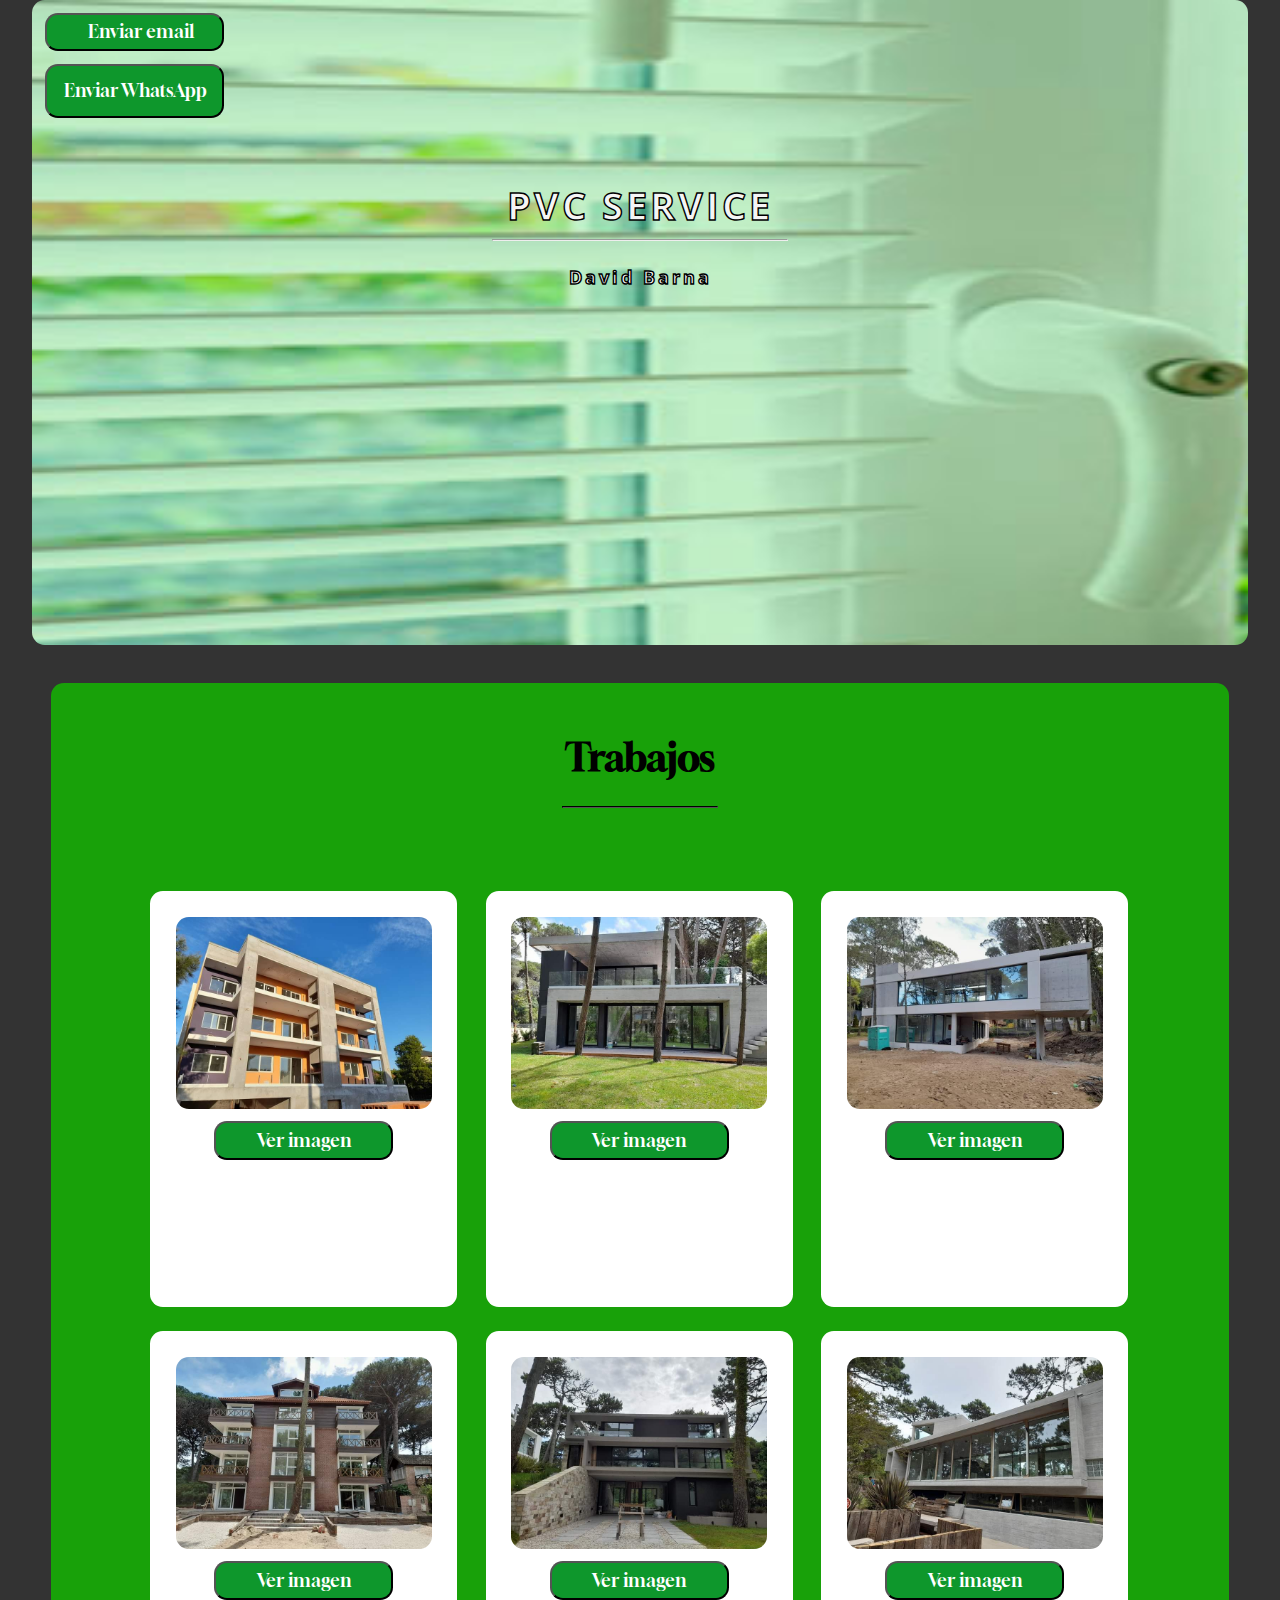
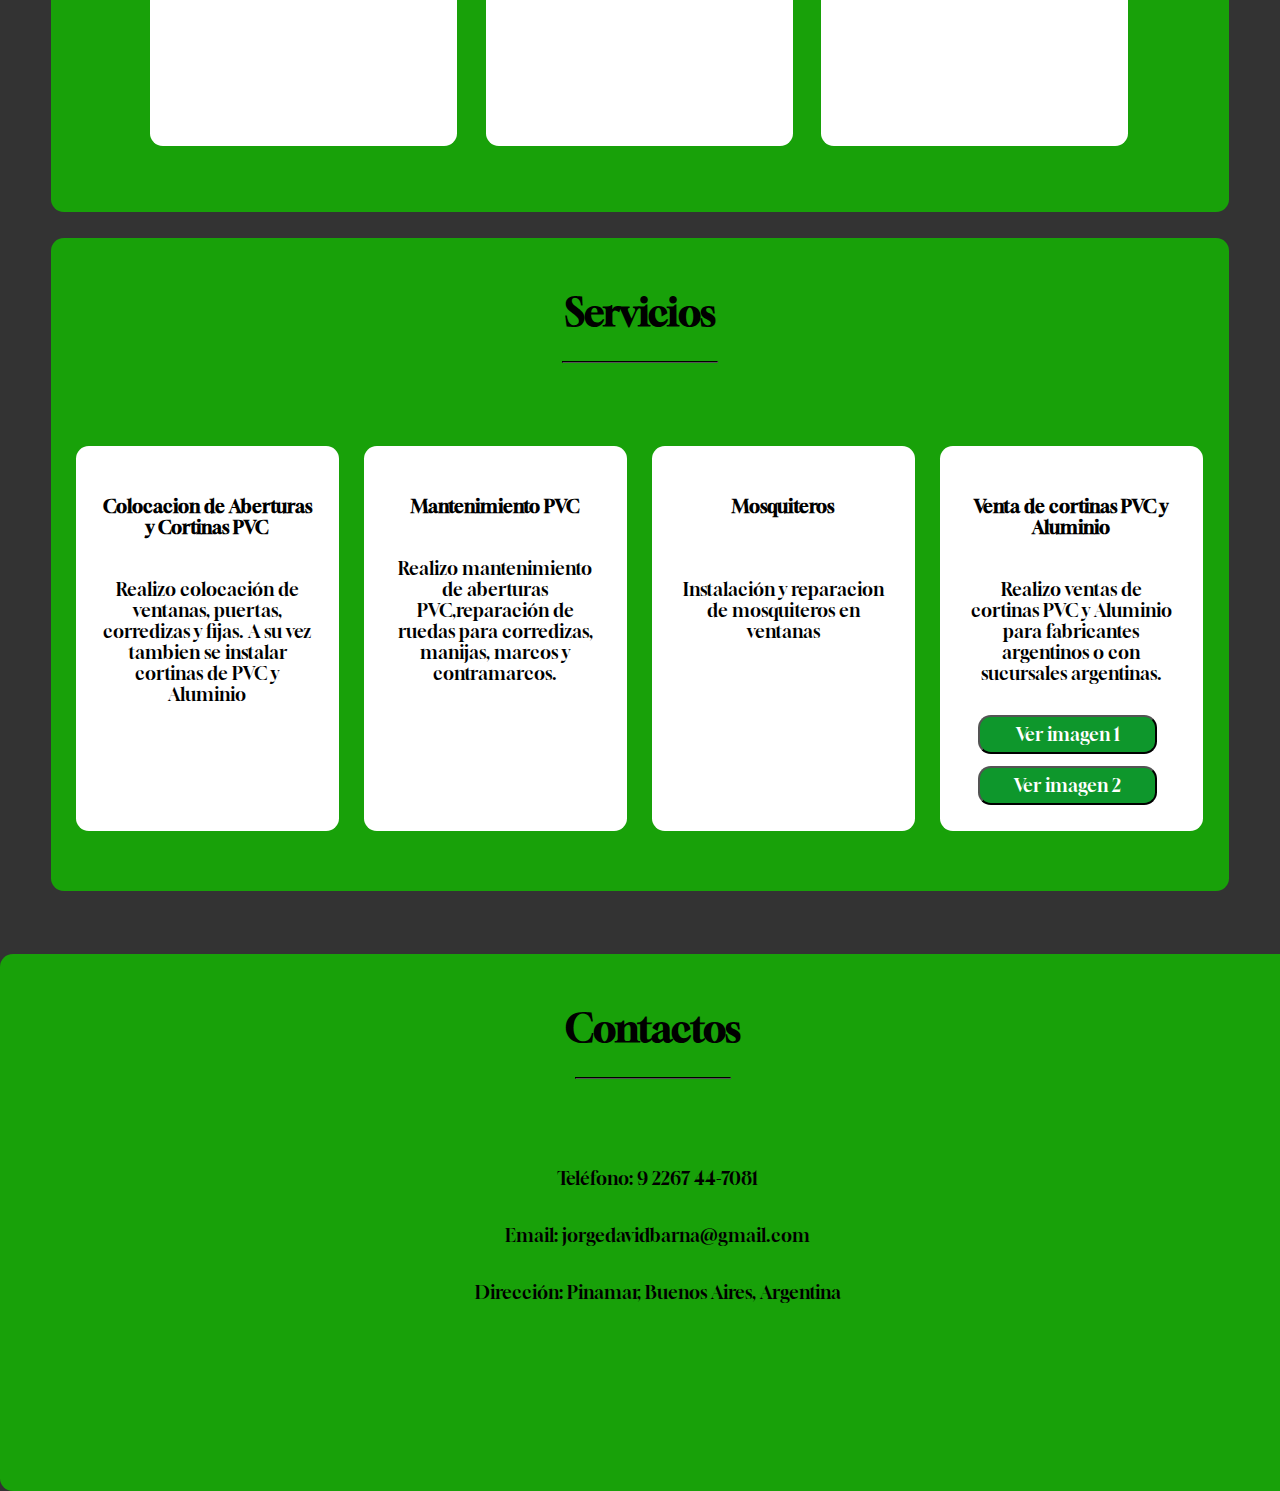
==== commit 96ebff6b: "Update index.html" ====
--- a/index.html
+++ b/index.html
@@ -9,33 +9,35 @@
     <link rel="preconnect" href="https://fonts.gstatic.com" crossorigin>
     <link href="https://fonts.googleapis.com/css2?family=Gloock&display=swap" rel="stylesheet">
   </head>
+  
   <body>
-    <header>
-      <br><br>
-      <div class="botonescontacto">
-        <a href="mailto:jorgedavidbarna@gmail.com" >
-          <button class="botonmail">
-            <i class="fas fa-envelope" id="pad"></i>
-            Enviar email
-          </button>
-        </a>
-        <a href="https://wa.me/+5492267447081?text=mensaje" target="_blank">
-          <button class="botonwhats">
-              <i class="fab fa-whatsapp" id="pad2"></i>
-              Enviar WhatsApp
-          </button>
-      </a>
-    </div>
-    <div class="centrar_header">
-      
-      <h1 class="centrado">PVC SERVICE</h1>
-      <hr class="tamaño">
-      <h2 class="DavidBarna"> David Barna </h2>
-    </div>  
     
-    </header>
 
     <main>
+      <header>
+    
+        <div class="botonescontacto" id="ce2">
+          <a href="mailto:jorgedavidbarna@gmail.com" >
+            <button class="botonmail">
+              <i class="fas fa-envelope" id="pad"></i>
+              Enviar email
+            </button>
+          </a>
+          <a href="https://wa.me/+5492267447081?text=mensaje" target="_blank">
+            <button class="botonwhats">
+                <i class="fab fa-whatsapp" id="pad2"></i>
+                Enviar WhatsApp
+            </button>
+        </a>
+      </div>
+      <div class="centrar_header" id="ce">
+        
+        <h1 class="centrado">PVC SERVICE</h1>
+        <hr class="tamaño">
+        <h2 class="DavidBarna"> David Barna </h2>
+      </div>  
+      
+      </header>
       <section id="trabajos">
         <h3>Trabajos</h3>
         <hr class="color">
@@ -130,14 +132,13 @@
         
         </section>
         </div>
-      </section>
-
+      </section>        
+      </main>   
+          
         
-        
-          </main>   
-          
-        <br><br><br>
     </body>
+    <footer>
+    <br><br><br>
     <section id="contactos" hidden>
       <h3>Contactos</h3>
       <hr class="color">
@@ -154,6 +155,7 @@
         <i class="fas fa-map-marker-alt"></i>
         <p>Dirección: Pinamar, Buenos Aires, Argentina</p>
       </div>
-  </section>   
+  </section>  
+</footer> 
     </html> 
 
--- a/Estilos.css
+++ b/Estilos.css
@@ -26,8 +26,21 @@
   text-align: center;
   background-size: cover;
   height: 15vw;
-  }
-  header h1{
+  width: 95%;
+  border-radius: 1vw;
+  margin:0;
+  padding: 0;
+  
+  
+}
+
+#ce{
+  display: flex;
+  flex-direction: column;
+  align-self: center;
+  margin-top: 5%;
+}
+header h1{
   padding: auto;
   }
   .centrado{
@@ -39,12 +52,11 @@
     background-color: #000000;
     width: 12vw;
     border-color: #000000;
-    margin-top:-20px;
+    margin-top:-1vw;
   }
   .botonescontacto{
   display: flex;
   flex-direction: column;
-  position: absolute;
   top: 0;
   left: 0;
   }
@@ -74,7 +86,7 @@
     }
   .botonwhats{
   width: 14vw;
-  height: 3vw;
+  height: 4.2vw;
   color: #FFF;
   float: left;
   margin-top: 1vw;
@@ -99,8 +111,9 @@
   }
   .DavidBarna{
   color: #FFF;
-  padding-bottom: 2vw;
+  margin-bottom: 14vw;
   font-family: 'Open Sans', sans-serif;
+  position: relative;
   }
   body {
   margin: 0;
@@ -110,7 +123,7 @@
   /* Estilo para el título del encabezado */
   header h1 {
   color: white;
-  font-size: 36px;
+  font-size: 3vw;
   margin: 0;
   }
   
@@ -132,8 +145,7 @@
   /* Estilo para la sección de trabajos */
   #trabajos {
   background-color: rgb(24, 161, 9);
-  padding: 20px;
-  margin: 1vw;
+  
   }
   .trabajo{
       border: #FFF;
@@ -160,8 +172,7 @@
   /* Estilo para la sección de servicios */
   #servicios {
   background-color: rgb(24, 161, 9);
-  padding: 20px;
-  margin: 3vw;
+  margin-top: 2vw;
   width: 90%;
      }
   #config{
@@ -172,7 +183,6 @@
   /* Estilo para la sección de contactos */
   #contactos {
   background-color: rgb(24, 161, 9);
-  padding: 20px;
   }
   
   /* Estilo para los iconos de contacto */
@@ -188,9 +198,11 @@
   }
   
   section {
-  width: 80%;
-  text-align: center;
-  padding: 2vw;
+  width: 100%;
+  text-align: center;
+  padding: 1vw;
+  height: 74vw;
+  
   
     
   }
@@ -258,9 +270,10 @@
   display: flex; /* Establece flexbox en el header */
   align-items: center; /* Alinea los elementos en el centro verticalmente */
   justify-content: center; /* Alinea los elementos en el centro horizontalmente */
-  /* Resto de las propiedades de tu header */
-  flex-direction: column;
-  
+  /* Resto de las propiedades de tu header */ 
+  font-size: 1vw;
+  width: 100%;
+  overflow-x: hidden 
   
   }
   
@@ -268,9 +281,11 @@
   display: flex;
   align-items: center;
   justify-content: center;
+  width: 100%;
+  overflow-x: hidden
   }
   header{
-  height: 40%;
+  height: 30%;
   margin-bottom: 3vw;
   }
   .section-content {
@@ -348,7 +363,7 @@
   justify-content: space-around;
   flex-direction: row;
   align-items: flex-start;
-  height: 72vw;
+  height: 79vw;
   margin-bottom: 0;
   width: 100%;
   padding-bottom: 0;
@@ -377,15 +392,43 @@
   height: 33%;
 }
 
+
+#trabajos{
+  height: 100vw;
+}
+#contactos{
+  height: 40vw;
+}
+body {
+  font-size: 14px;
+  margin:0;
+  padding:0;
+  display: flex;
+  min-height: 100vh;
+  flex-wrap: wrap;
+}
+footer{
+  align-self: flex-end;
+  width: 100%;
+
+}
+
 @media only screen and (max-width: 600px) {
   body {
     font-size: 14px;
-  }
-  img {
-    max-width: 100%;
+    margin:0;
+    padding:0;
+    display: flex;
+    min-height: 100vh;
+    flex-wrap: wrap;
+  }
+  footer{
+    align-self: flex-end;
   }
   header {
-    height: 150px;
+    background-image: url('Imagenes/ventana2.png');
+    height: 3vw;
+  
   }
   .botonmail {
     font-size: 1rem;
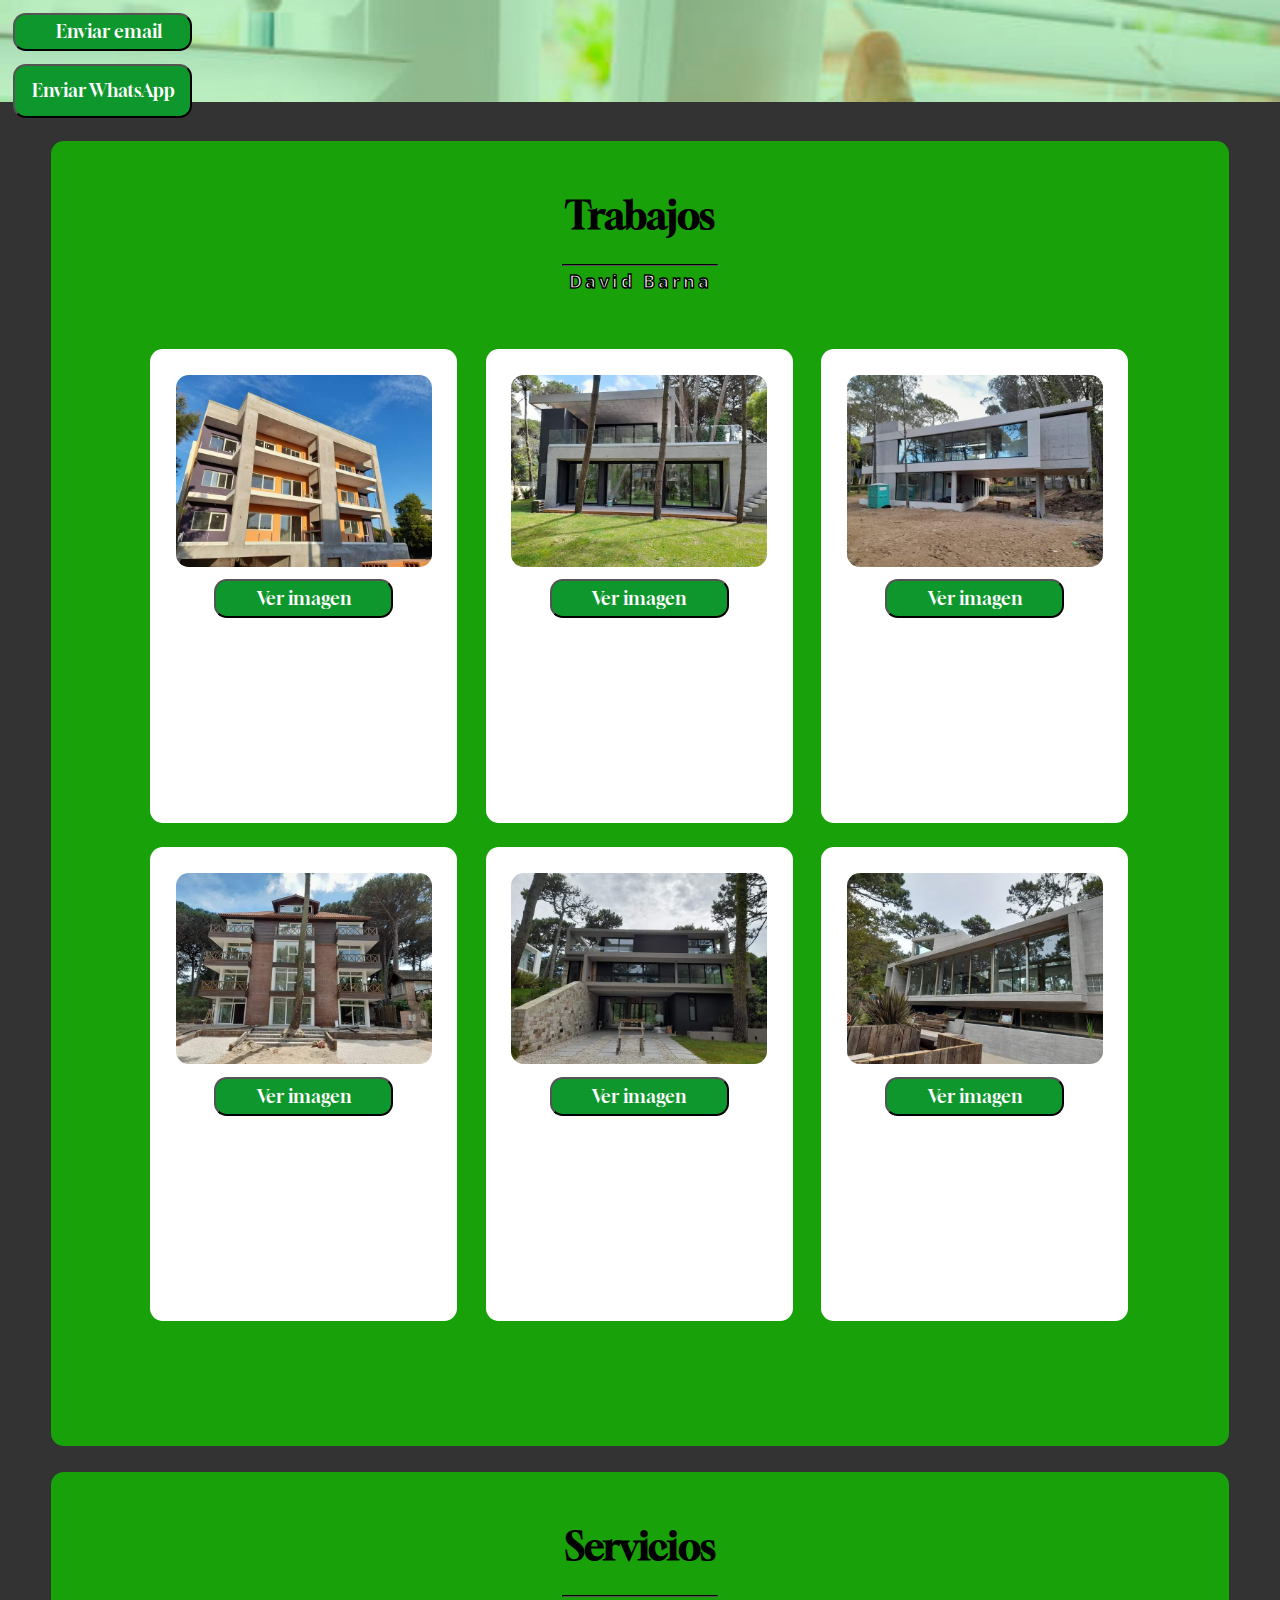
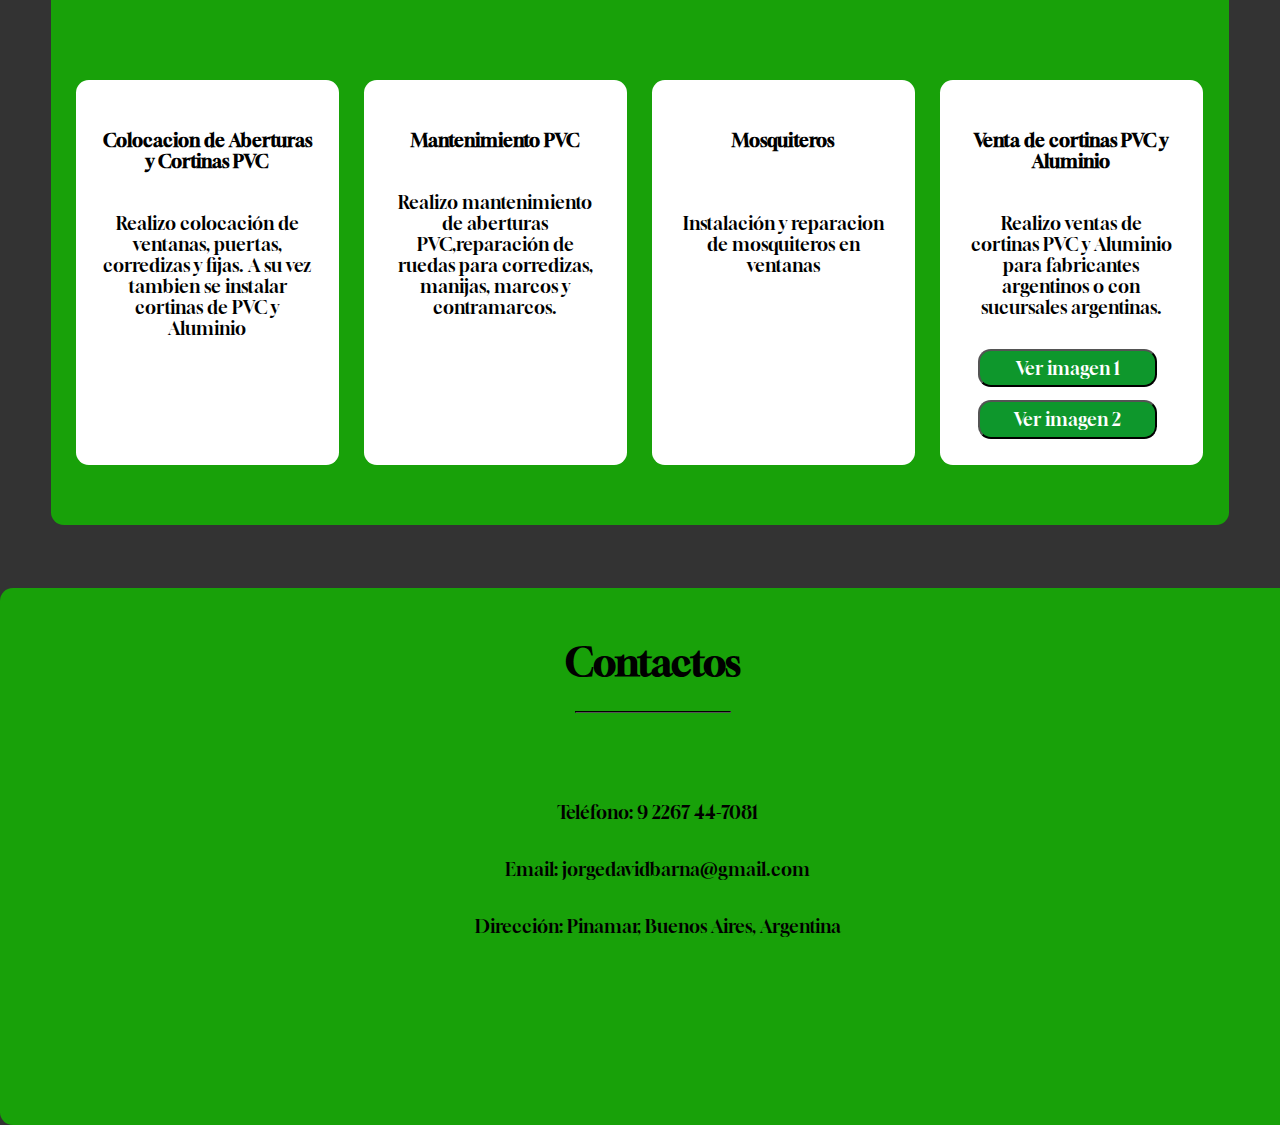
==== commit 00458618: "Update index.html" ====
--- a/index.html
+++ b/index.html
@@ -11,10 +11,7 @@
   </head>
   
   <body>
-    
-
-    <main>
-      <header>
+    <header>
     
         <div class="botonescontacto" id="ce2">
           <a href="mailto:jorgedavidbarna@gmail.com" >
@@ -38,6 +35,9 @@
       </div>  
       
       </header>
+
+    <main>
+      
       <section id="trabajos">
         <h3>Trabajos</h3>
         <hr class="color">
--- a/Estilos.css
+++ b/Estilos.css
@@ -25,9 +25,8 @@
   background-image: url('Imagenes/ventana.jpg');
   text-align: center;
   background-size: cover;
-  height: 15vw;
-  width: 95%;
-  border-radius: 1vw;
+  height: 8vw;
+  width: 100%;
   margin:0;
   padding: 0;
   
@@ -412,6 +411,13 @@
   width: 100%;
 
 }
+ header img{
+    border-radius: 0%;
+    height:8vw;
+  }
+header{
+ height:8vw; 
+}
 
 @media only screen and (max-width: 600px) {
   body {
@@ -427,7 +433,13 @@
   }
   header {
     background-image: url('Imagenes/ventana2.png');
-    height: 3vw;
+    height: 15vw;
+    width:100%;
+    text-align: center;
+    background-size: cover;
+    border-radius: 1vw;
+    margin:0;
+    padding: 0;
   
   }
   .botonmail {
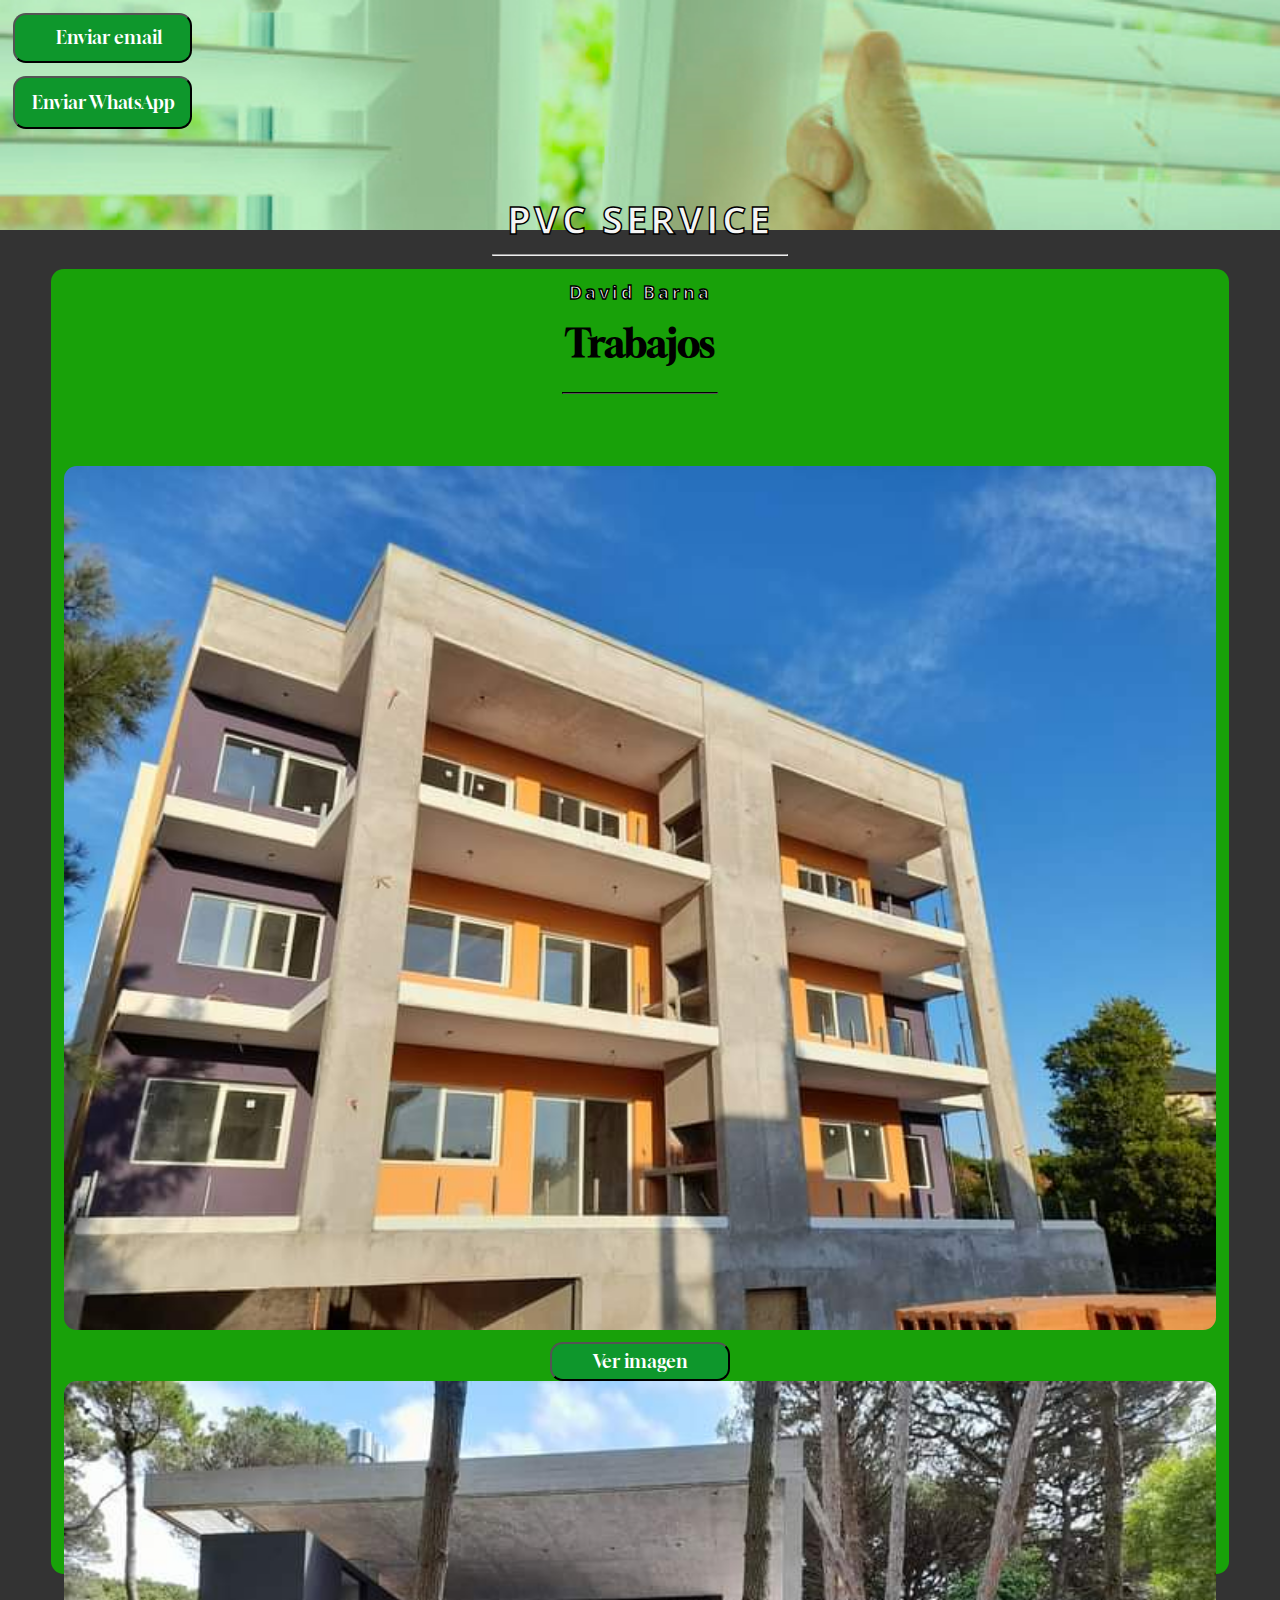
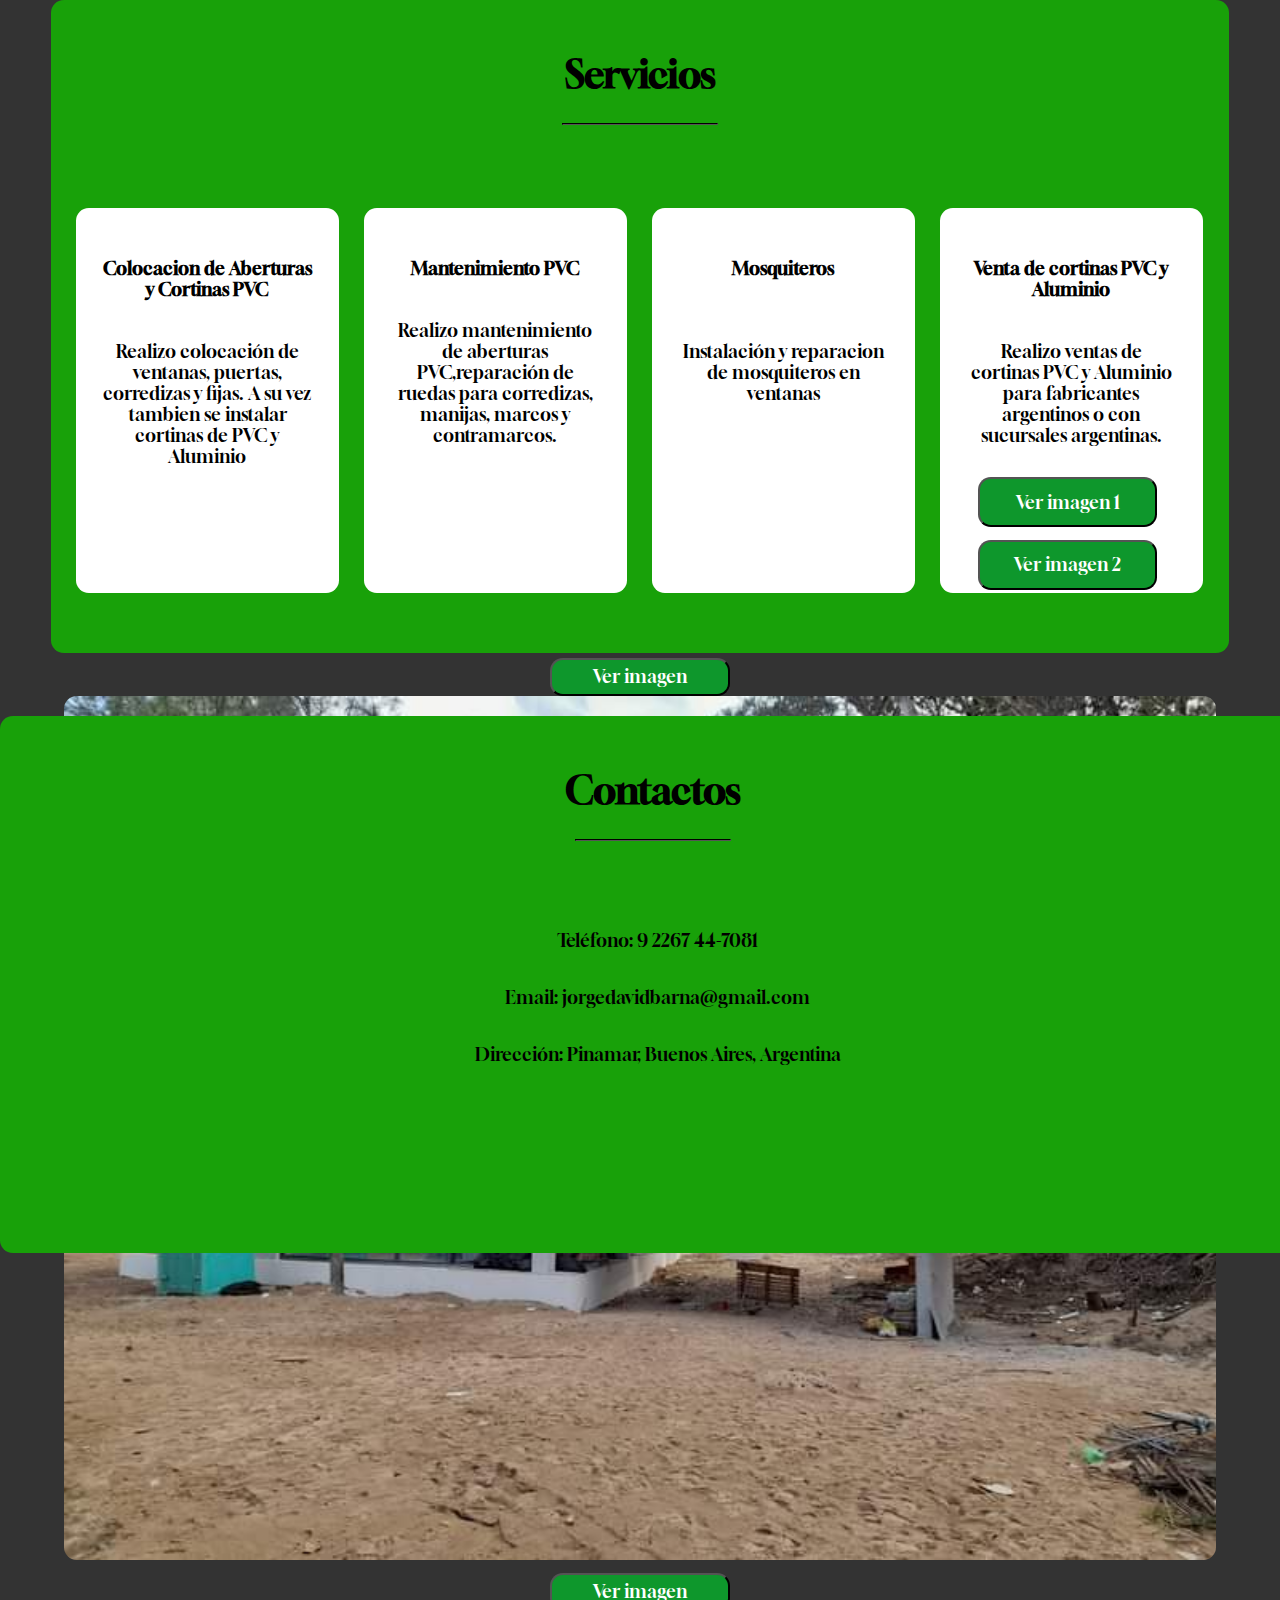
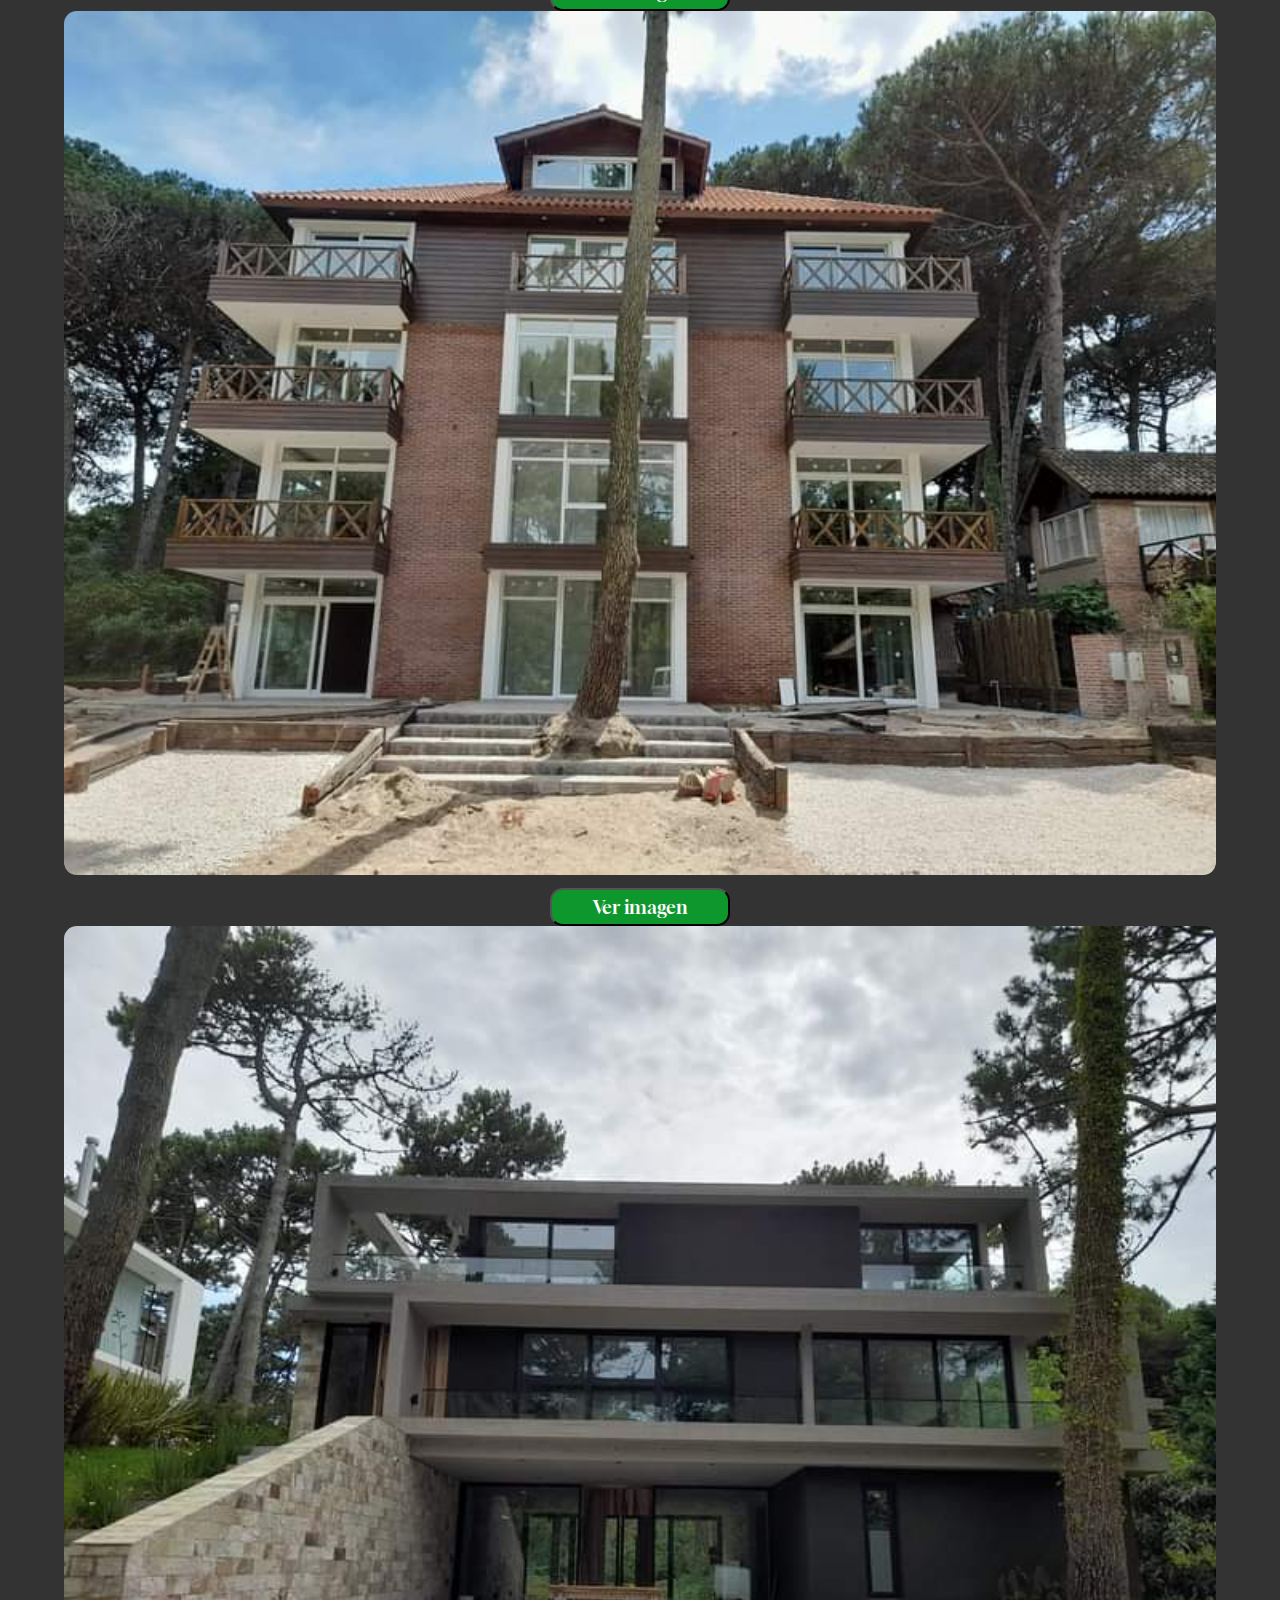
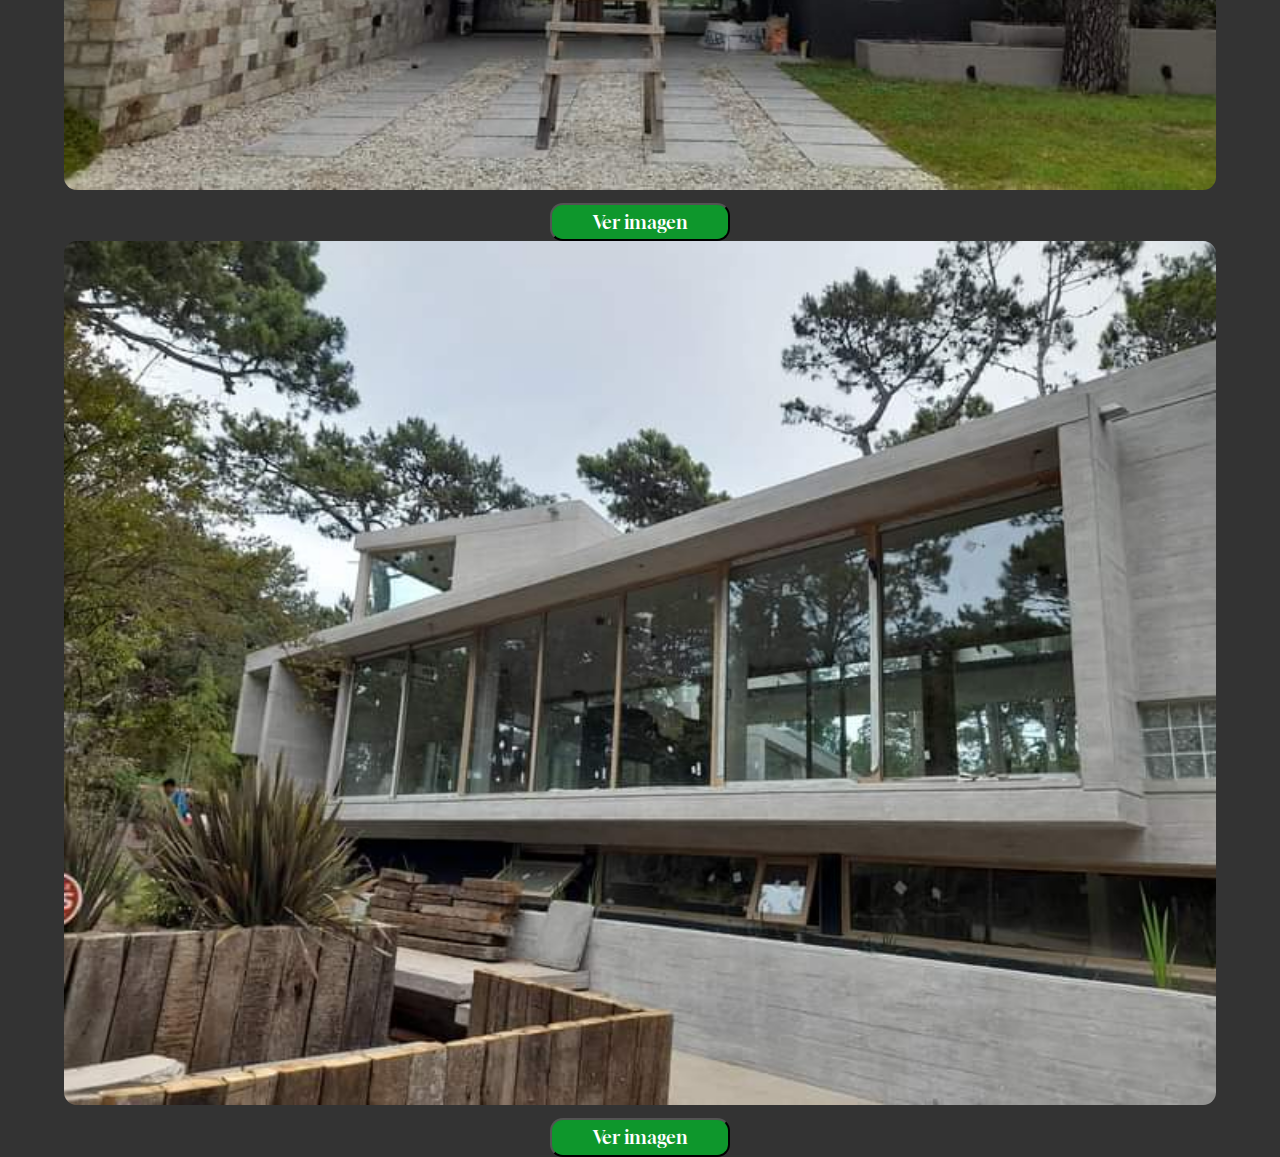
==== commit 5c2917e1: "Update index.html" ====
--- a/index.html
+++ b/index.html
@@ -42,7 +42,7 @@
         <h3>Trabajos</h3>
         <hr class="color">
         <br><br><br>
-        <div class="trabajo">
+        <div class="trabajo2">
           <img src="Imagenes/trabajo1.jpg" alt="Trabajo 6">
           <a href="Imagenes/trabajo1.jpg">
             <button class="botonmail2">
@@ -50,7 +50,7 @@
             </button>
             </a>
         </div>
-        <div class="trabajo">
+        <div class="trabajo2">
           <img src="Imagenes/trabajo2.jpg" alt="Trabajo 6">
           <a href="Imagenes/trabajo2.jpg">
             <button class="botonmail2">
@@ -58,7 +58,7 @@
             </button>
             </a>
         </div>
-        <div class="trabajo">
+        <div class="trabajo2">
           <img src="Imagenes/trabajo3.jpg" alt="Trabajo 6">
           <a href="Imagenes/trabajo3.jpg">
             <button class="botonmail2">
@@ -66,7 +66,7 @@
             </button>
             </a>
         </div>
-        <div class="trabajo">
+        <div class="trabajo2">
           <img src="Imagenes/trabajo4.jpg" alt="Trabajo 6">
           <a href="Imagenes/trabajo4.jpg">
             <button class="botonmail2">
@@ -74,7 +74,7 @@
             </button>
             </a>
         </div>
-        <div class="trabajo">
+        <div class="trabajo2">
           <img src="Imagenes/trabajo5.jpg" alt="Trabajo 6">
           <a href="Imagenes/trabajo5.jpg">
             <button class="botonmail2">
@@ -83,7 +83,7 @@
             </a>
         </div>
     
-        <div class="trabajo">
+        <div class="trabajo2">
           <img src="Imagenes/trabajo6.jpg" alt="Trabajo 6">
           <a href="Imagenes/trabajo6.jpg">
             <button class="botonmail2">
--- a/Estilos.css
+++ b/Estilos.css
@@ -61,7 +61,7 @@
   }
   .botonmail{
     width: 14vw;
-    height: 3vw;
+    height: 3.9vw;
     color: #FFF;
     float: left;
     margin-top: 1vw;
@@ -413,24 +413,47 @@
 }
  header img{
     border-radius: 0%;
-    height:8vw;
+    height:18vw;
   }
 header{
- height:8vw; 
+ height:18vw; 
 }
 
 @media only screen and (max-width: 600px) {
-  body {
-    font-size: 14px;
-    margin:0;
-    padding:0;
-    display: flex;
-    min-height: 100vh;
-    flex-wrap: wrap;
-  }
-  footer{
-    align-self: flex-end;
-  }
+   .centrado{
+  -webkit-text-stroke: 1.4px #000000;
+  letter-spacing: 3px;
+  top: 0;
+
+  }
+  
+  .DavidBarna{
+  -webkit-text-stroke: 1.4px #000000;
+  letter-spacing: 3px;
+  top:0
+  
+  }
+  #trabajos{
+  height: 100vw;
+}
+#contactos{
+  height: 40vw;
+}
+body {
+  font-size: 14px;
+  margin:0;
+  padding:0;
+  display: flex;
+  min-height: 160vh;
+  flex-wrap: wrap;
+}
+footer{
+  align-self: flex-end;
+  width: 100%;
+
+}
+
+
   header {
     background-image: url('Imagenes/ventana2.png');
     height: 15vw;
@@ -438,7 +461,7 @@
     text-align: center;
     background-size: cover;
     border-radius: 1vw;
-    margin:0;
+    padding-bottom:10vw;
     padding: 0;
   
   }
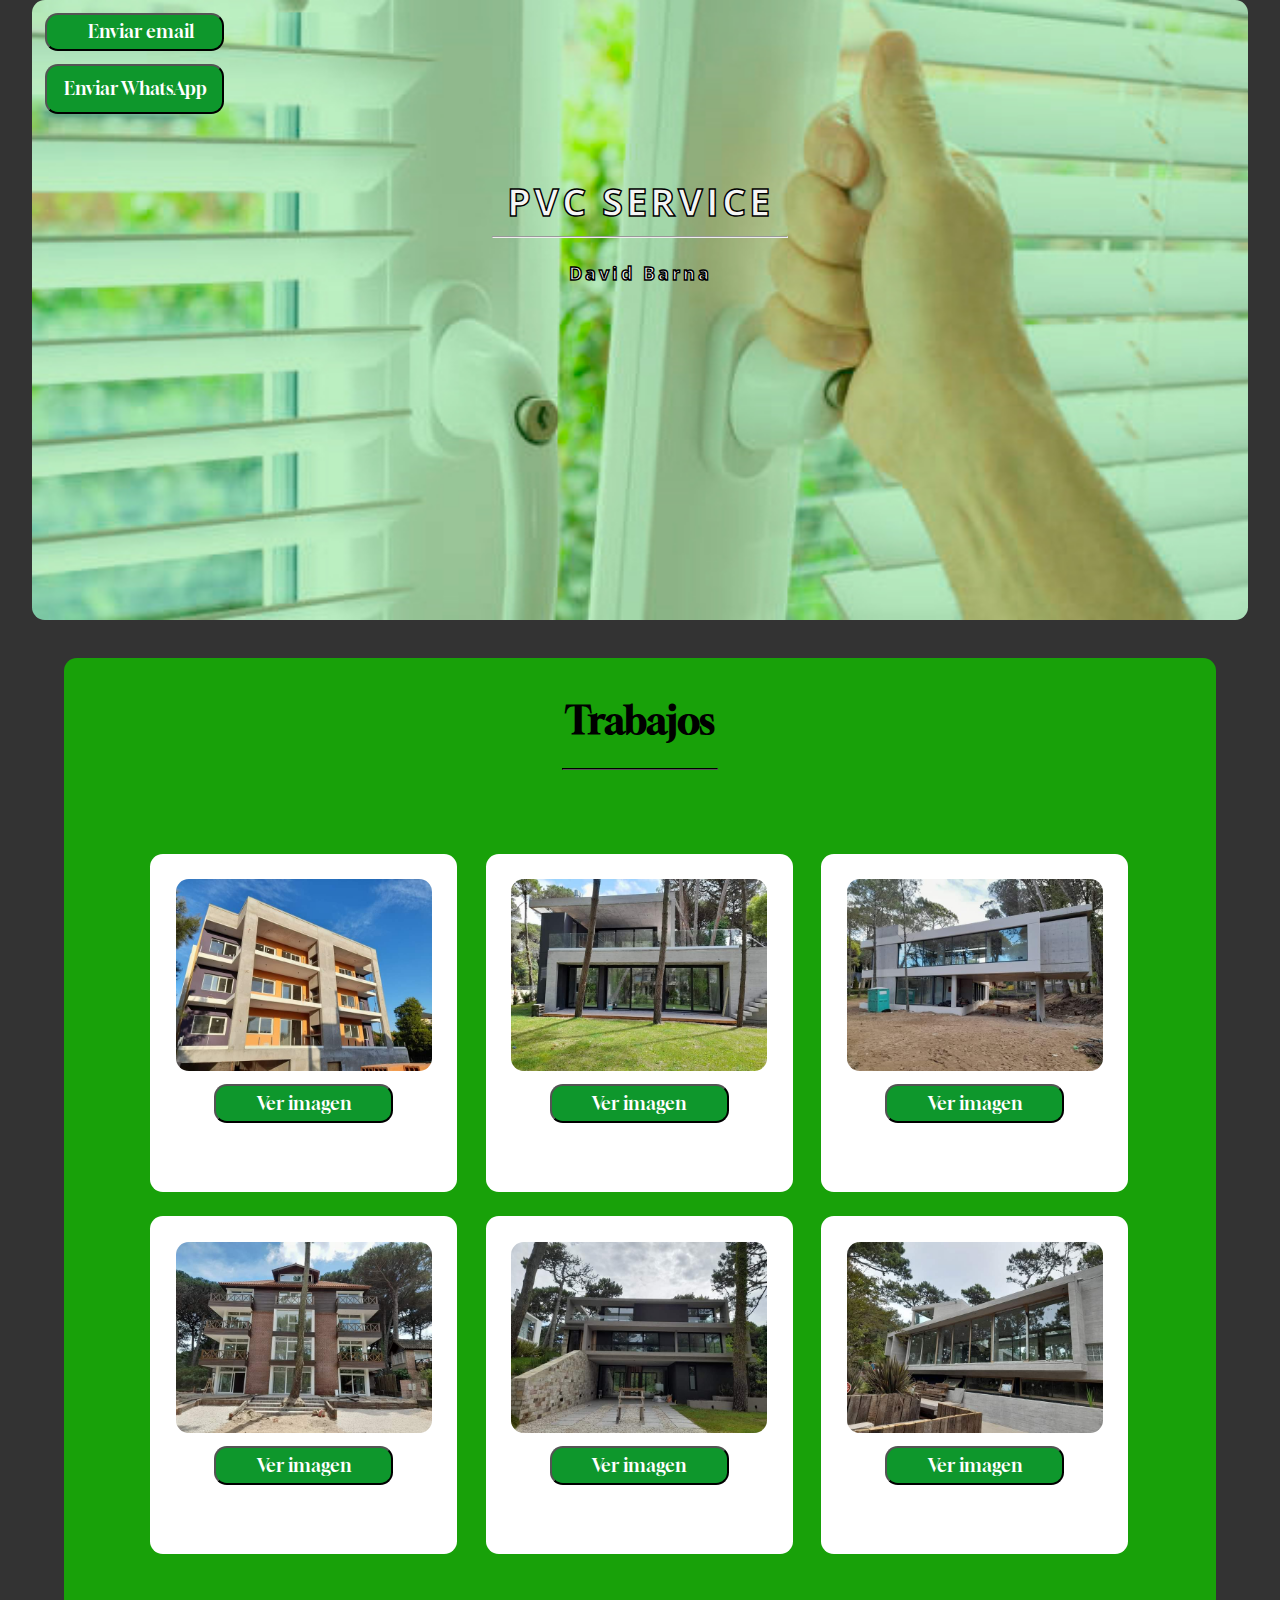
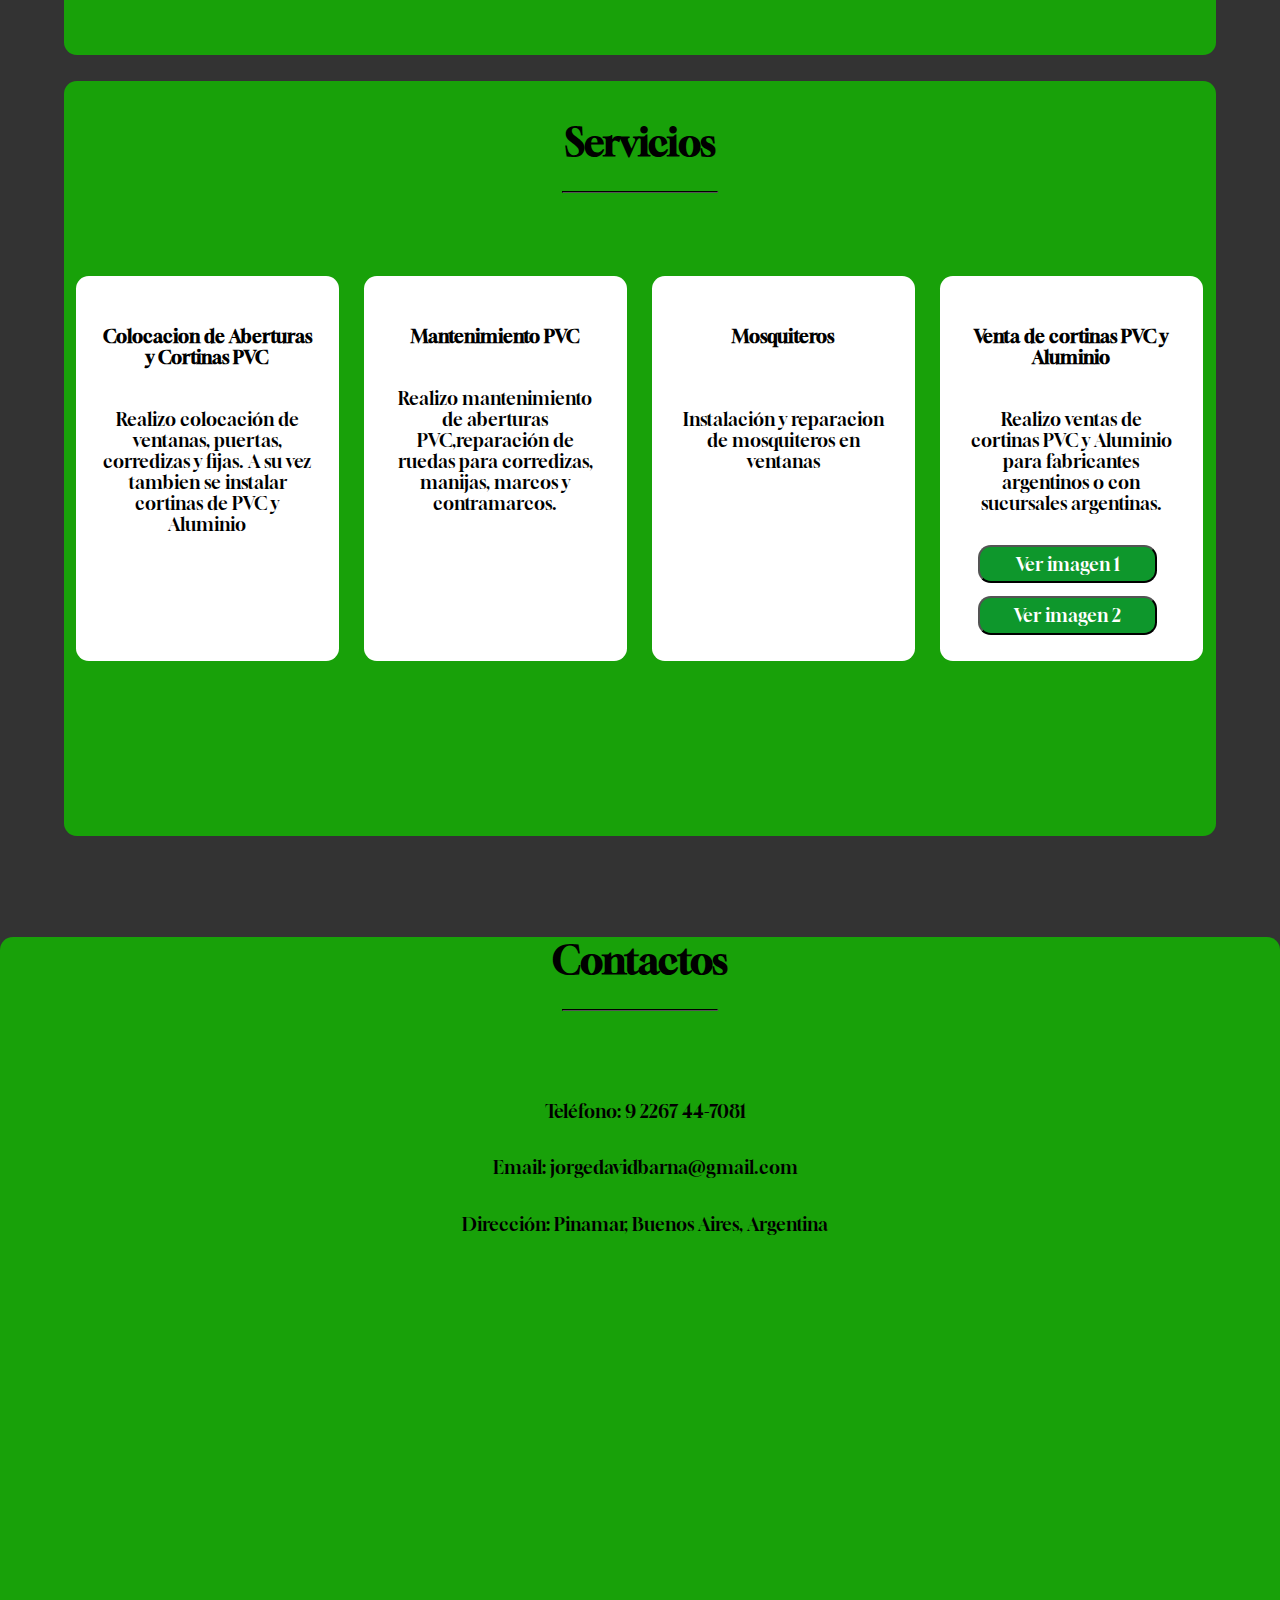
==== commit 1d67bef2: "Update index.html" ====
--- a/index.html
+++ b/index.html
@@ -11,7 +11,10 @@
   </head>
   
   <body>
-    <header>
+    
+
+    <main>
+      <header>
     
         <div class="botonescontacto" id="ce2">
           <a href="mailto:jorgedavidbarna@gmail.com" >
@@ -35,14 +38,11 @@
       </div>  
       
       </header>
-
-    <main>
-      
       <section id="trabajos">
         <h3>Trabajos</h3>
         <hr class="color">
         <br><br><br>
-        <div class="trabajo2">
+        <div class="trabajo">
           <img src="Imagenes/trabajo1.jpg" alt="Trabajo 6">
           <a href="Imagenes/trabajo1.jpg">
             <button class="botonmail2">
@@ -50,7 +50,7 @@
             </button>
             </a>
         </div>
-        <div class="trabajo2">
+        <div class="trabajo">
           <img src="Imagenes/trabajo2.jpg" alt="Trabajo 6">
           <a href="Imagenes/trabajo2.jpg">
             <button class="botonmail2">
@@ -58,7 +58,7 @@
             </button>
             </a>
         </div>
-        <div class="trabajo2">
+        <div class="trabajo">
           <img src="Imagenes/trabajo3.jpg" alt="Trabajo 6">
           <a href="Imagenes/trabajo3.jpg">
             <button class="botonmail2">
@@ -66,7 +66,7 @@
             </button>
             </a>
         </div>
-        <div class="trabajo2">
+        <div class="trabajo">
           <img src="Imagenes/trabajo4.jpg" alt="Trabajo 6">
           <a href="Imagenes/trabajo4.jpg">
             <button class="botonmail2">
@@ -74,7 +74,7 @@
             </button>
             </a>
         </div>
-        <div class="trabajo2">
+        <div class="trabajo">
           <img src="Imagenes/trabajo5.jpg" alt="Trabajo 6">
           <a href="Imagenes/trabajo5.jpg">
             <button class="botonmail2">
@@ -83,7 +83,7 @@
             </a>
         </div>
     
-        <div class="trabajo2">
+        <div class="trabajo">
           <img src="Imagenes/trabajo6.jpg" alt="Trabajo 6">
           <a href="Imagenes/trabajo6.jpg">
             <button class="botonmail2">
--- a/Estilos.css
+++ b/Estilos.css
@@ -25,8 +25,9 @@
   background-image: url('Imagenes/ventana.jpg');
   text-align: center;
   background-size: cover;
-  height: 8vw;
-  width: 100%;
+  height: 15vw;
+  width: 95%;
+  border-radius: 1vw;
   margin:0;
   padding: 0;
   
@@ -61,7 +62,7 @@
   }
   .botonmail{
     width: 14vw;
-    height: 3.9vw;
+    height: 3vw;
     color: #FFF;
     float: left;
     margin-top: 1vw;
@@ -85,7 +86,7 @@
     }
   .botonwhats{
   width: 14vw;
-  height: 4.2vw;
+  height: 3.9vw;
   color: #FFF;
   float: left;
   margin-top: 1vw;
@@ -199,8 +200,6 @@
   section {
   width: 100%;
   text-align: center;
-  padding: 1vw;
-  height: 74vw;
   
   
     
@@ -296,6 +295,8 @@
 /* Estilos para la sección "trabajos" */
 section {
   display: block;
+  height: 80vw;
+  padding-bottom: 10vw;
 }
 .image-container {
   position: relative;
@@ -390,14 +391,11 @@
   margin-bottom: 1vw;
   height: 33%;
 }
-
-
-#trabajos{
+.trabajos{
   height: 100vw;
 }
-#contactos{
-  height: 40vw;
-}
+
+
 body {
   font-size: 14px;
   margin:0;
@@ -410,59 +408,24 @@
   align-self: flex-end;
   width: 100%;
 
-}
- header img{
-    border-radius: 0%;
-    height:18vw;
-  }
-header{
- height:18vw; 
+
 }
 
 @media only screen and (max-width: 600px) {
-   .centrado{
-  -webkit-text-stroke: 1.4px #000000;
-  letter-spacing: 3px;
-  top: 0;
-
-  }
-  
-  .DavidBarna{
-  -webkit-text-stroke: 1.4px #000000;
-  letter-spacing: 3px;
-  top:0
-  
-  }
-  #trabajos{
-  height: 100vw;
-}
-#contactos{
-  height: 40vw;
-}
-body {
-  font-size: 14px;
-  margin:0;
-  padding:0;
-  display: flex;
-  min-height: 160vh;
-  flex-wrap: wrap;
-}
-footer{
-  align-self: flex-end;
-  width: 100%;
-
-}
-
-
+  body {
+    font-size: 14px;
+    margin:0;
+    padding:0;
+    display: flex;
+    min-height: 100vh;
+    flex-wrap: wrap;
+  }
+  footer{
+    align-self: flex-end;
+  }
   header {
     background-image: url('Imagenes/ventana2.png');
-    height: 15vw;
-    width:100%;
-    text-align: center;
-    background-size: cover;
-    border-radius: 1vw;
-    padding-bottom:10vw;
-    padding: 0;
+    height: 3vw;
   
   }
   .botonmail {
